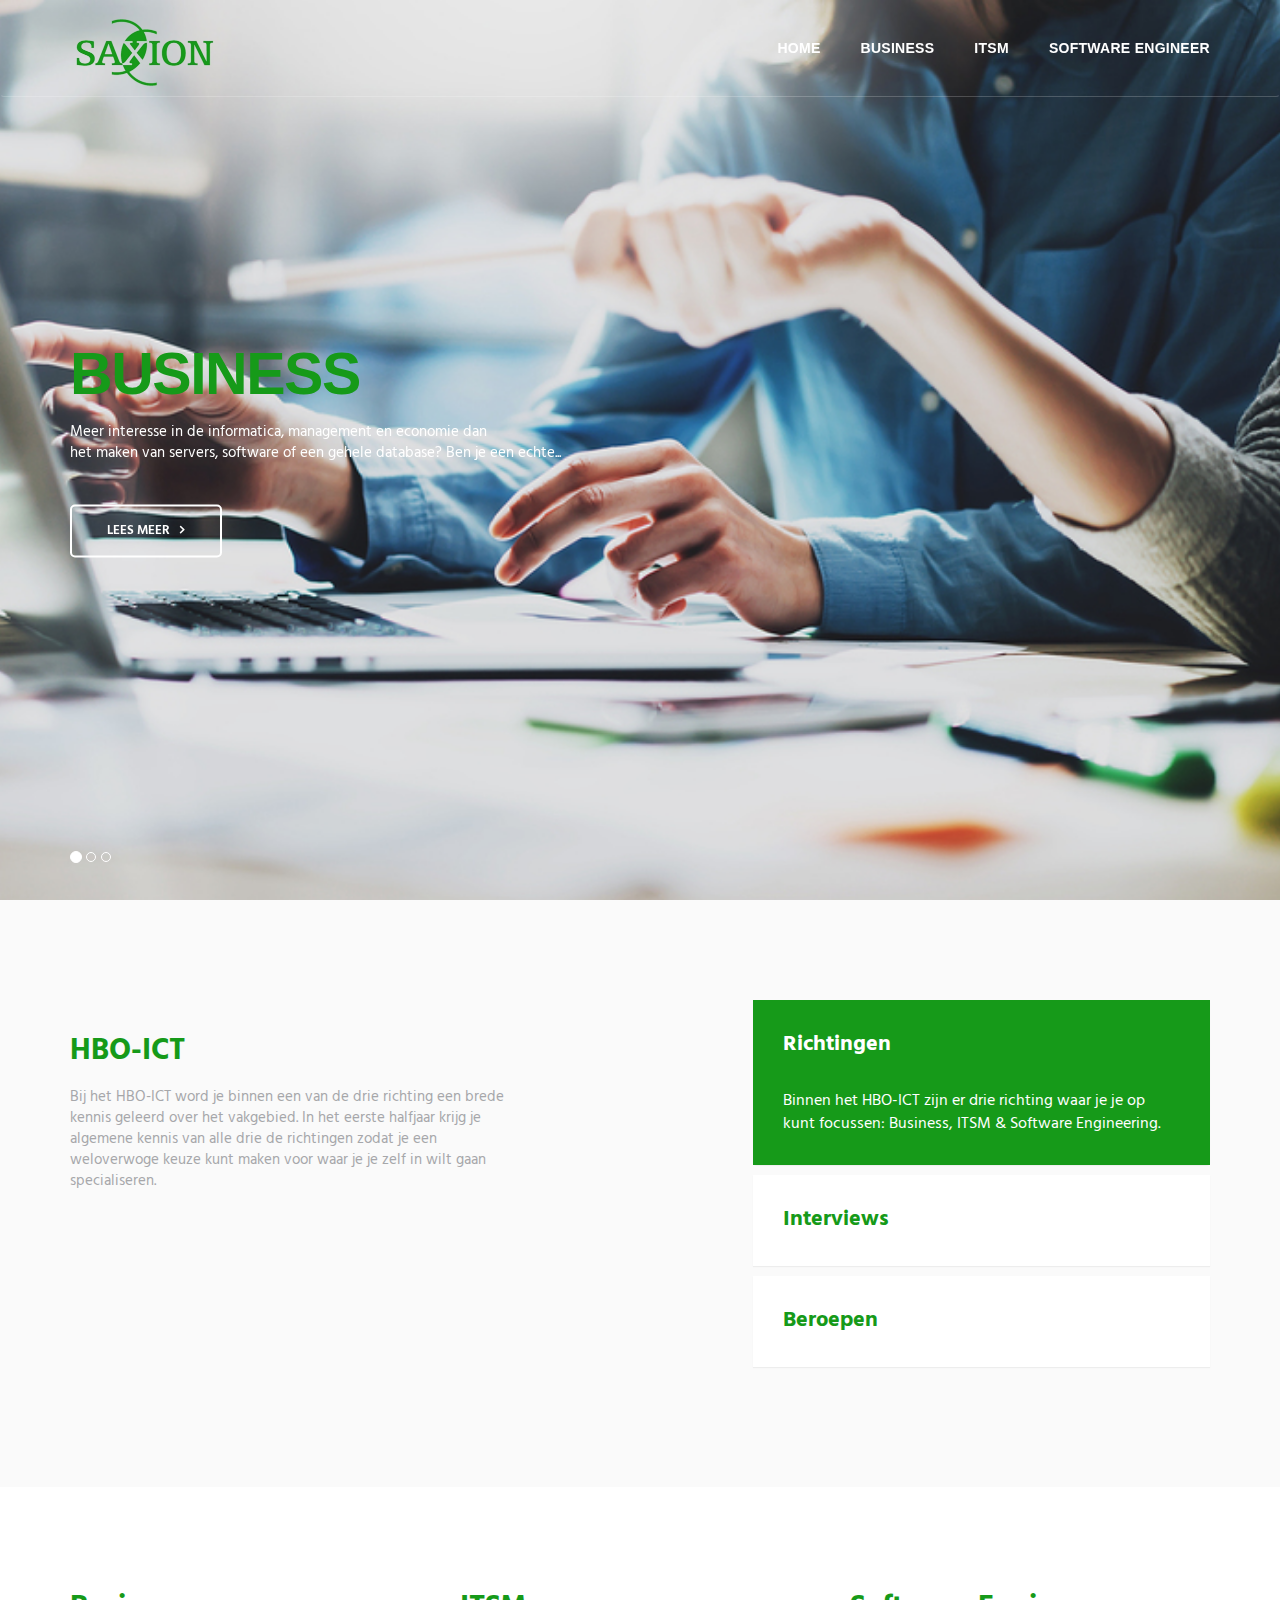
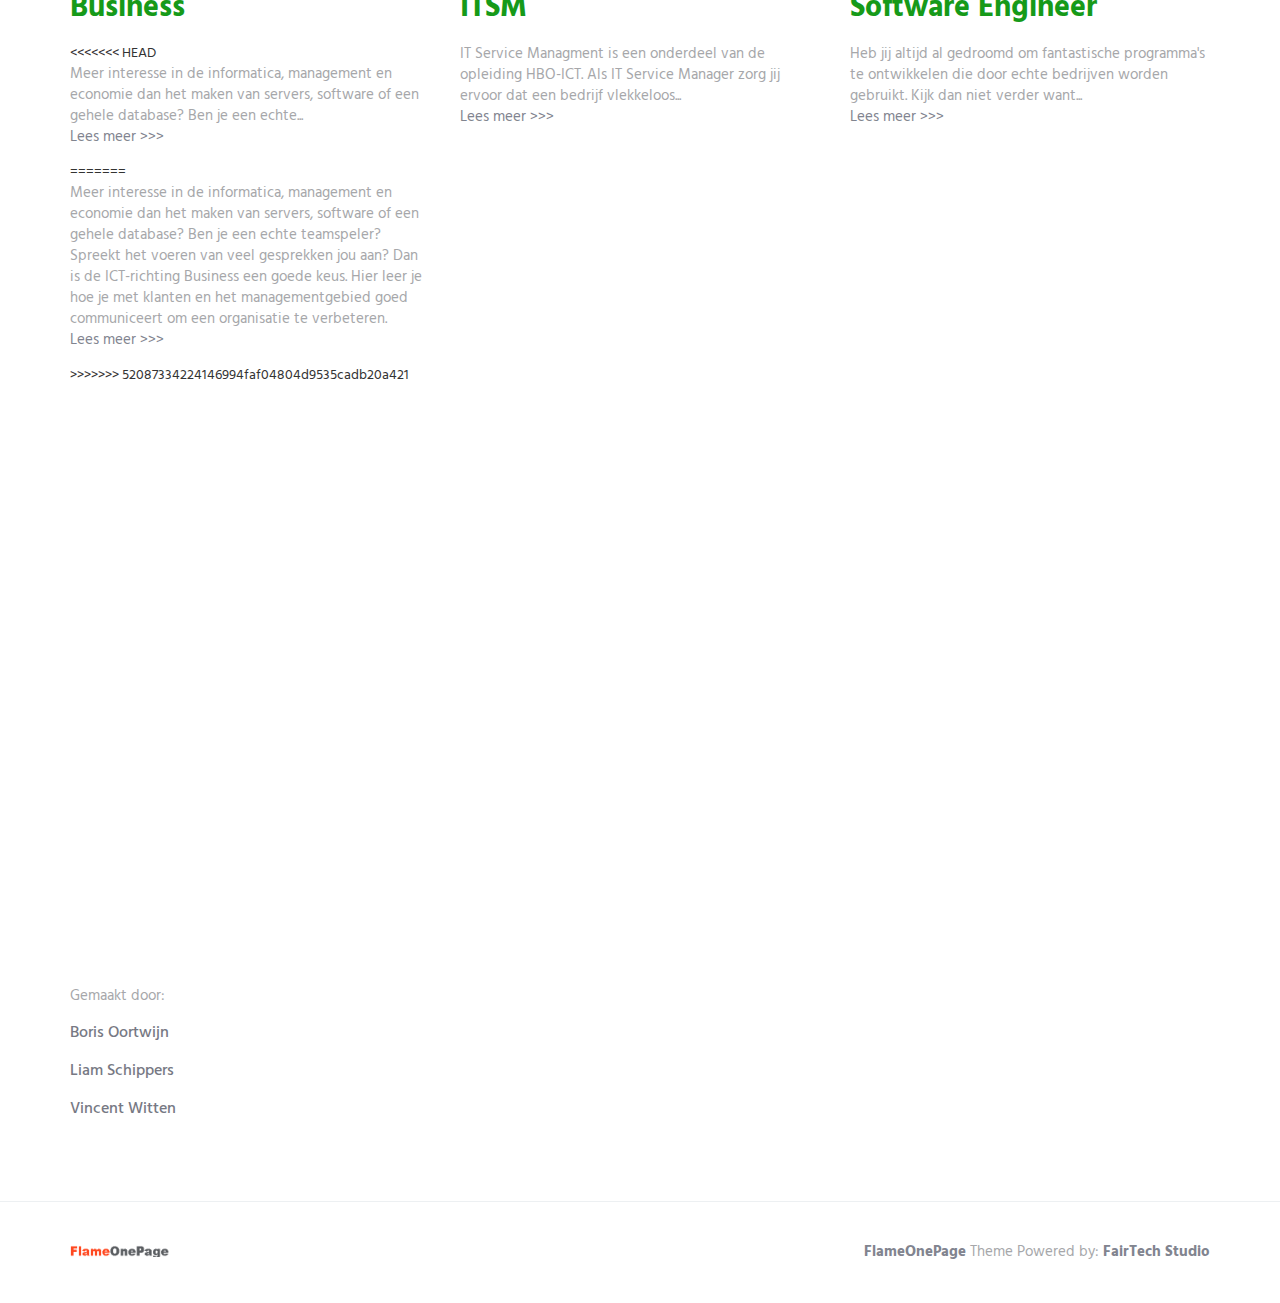
==== index.html @ 2d9b72ff "confilct resoveled" ====
<!DOCTYPE html>

<html lang="en" class="no-js">
   
    <head>
        <meta charset="utf-8"/>
        <title>Studie & Beroep</title>
        <meta http-equiv="X-UA-Compatible" content="IE=edge">
        <meta content="width=device-width, initial-scale=1" name="viewport"/>
        <meta content="FlameOnePage freebie theme for web startups by FairTech SEO." name="description"/>
        <meta content="FairTech" name="author"/>
        <link href="http://fonts.googleapis.com/css?family=Hind:300,400,500,600,700" rel="stylesheet" type="text/css">
		<link href="//netdna.bootstrapcdn.com/font-awesome/4.0.3/css/font-awesome.css" rel="stylesheet">
        <link href="vendor/simple-line-icons/simple-line-icons.min.css" rel="stylesheet" type="text/css"/>
        <link href="vendor/bootstrap/css/bootstrap.min.css" rel="stylesheet" type="text/css"/>
        <link href="css/animate.css" rel="stylesheet">
        <link href="vendor/swiper/css/swiper.min.css" rel="stylesheet" type="text/css"/>
        <link href="css/layout.min.css" rel="stylesheet" type="text/css"/>
        <link rel="shortcut icon" href="favicon.ico"/>
		
		<link href="css/style.css" rel="stylesheet" type="text/css"/>
    </head>
   
  
    <body id="body" data-spy="scroll" data-target=".header">

          <header class="header navbar-fixed-top">
              <nav class="navbar" role="navigation">
                <div class="container">
                      <div class="menu-container js_nav-item">
                        <button type="button" class="navbar-toggle" data-toggle="collapse" data-target=".nav-collapse">
                            <span class="sr-only">Toggle navigation</span>
                            <span class="toggle-icon"></span>
                        </button>

                          <div class="logo">
                            <a class="logo-wrap" href="#body">
                                <img class="logo-img logo-img-main" src="img/saxion-logo.png" alt="FlameOnePage Logo" style="height:auto%;width:100%;">
                                <img class="logo-img logo-img-active" src="img/saxion-logo.png" alt="FlameOnePage Dark Logo" style="height:auto%;width:100%;">
                            </a>
                        </div>
                    </div>

                    <div class="collapse navbar-collapse nav-collapse">
					
					<!--div class="language-switcher">
					  <ul class="nav-lang">
                        <li><a class="active" href="#">EN</a></li>
					    <li><a href="#">DE</a></li>
						<li><a href="#">FR</a></li>
					  </ul>	
					</div---> 
					
                        <div class="menu-container">
                            <ul class="nav navbar-nav navbar-nav-right">
                                <li class="js_nav-item nav-item"><a class="nav-item-child nav-item-hover" href="index.html">Home</a></li>
                                <li class="js_nav-item nav-item"><a class="nav-item-child nav-item-hover" href="business.html">Business</a></li>
								<li class="js_nav-item nav-item"><a class="nav-item-child nav-item-hover" href="ITSM.html">ITSM</a></li>
                                <li class="js_nav-item nav-item"><a class="nav-item-child nav-item-hover" href="Software_engineer.html">Software Engineer</a></li>
                            </ul>
                        </div>
                    </div>
                </div>
            </nav>
			</header>
       
        <div id="carousel-example-generic" class="carousel slide" data-ride="carousel">
            <div class="container">
                <ol class="carousel-indicators">
                    <li data-target="#carousel-example-generic" data-slide-to="0" class="active"></li>
                    <li data-target="#carousel-example-generic" data-slide-to="1"></li>
					<li data-target="#carousel-example-generic" data-slide-to="2"></li>
                </ol>
            </div>
	
            <div class="carousel-inner" role="listbox" height="720px">
                <div class="item active">
                    <img class="img-responsive" src="img/slider/business.jpg" alt="Slider Image">
                    <div class="container">
                        <div class="carousel-centered">
                            <div class="margin-b-40">
                                <h1 class="carousel-title">Business</h1>
                                <p class="color-white">Meer interesse in de informatica, management en economie dan<br>het maken van servers, software of een gehele database? Ben je een echte...</p>
                            </div>
                            <a href="Business.html" class="btn-theme btn-theme-sm btn-white-brd text-uppercase">Lees meer</a>
                        </div>
                    </div>
                </div>
                <div class="item">
                    <img class="img-responsive" src="img/slider/itsm.gif" alt="Slider Image">
                    <div class="container">
                        <div class="carousel-centered">
                            <div class="margin-b-40">
                                <h2 class="carousel-title">ITSM</h2>
                                <p class="color-white">IT Service Managment is een onderdeel van de opleiding HBO-ICT.<br>Als IT Service Manager zorg jij ervoor dat een bedrijf vlekkeloos...</p>
                            </div>
                            <a href="ITSM.html" class="btn-theme btn-theme-sm btn-white-brd text-uppercase">Lees meer</a>
                        </div>
                    </div>
                </div>
				<div class="item">
                    <img class="img-responsive" src="img/slider/software-engineer.jpg" alt="Slider Image">
                    <div class="container">
                        <div class="carousel-centered">
                            <div class="margin-b-40">
                                <h2 class="carousel-title">Software<br>Engineer</h2>
                                <p class="color-white">Heb jij altijd al gedroomd om fantastische programma's te ontwikkelen<br>die door echte bedrijven worden gebruikt. Kijk dan niet verder want...</p>
                            </div>
                            <a href="Software_engineer.html" class="btn-theme btn-theme-sm btn-white-brd text-uppercase">Lees meer</a>
                        </div>
                    </div>
                </div>
            </div>
        </div>
        <!--========== SLIDER ==========-->

        <!--========== PAGE LAYOUT ==========-->
        <!-- About -->
        <div id="about">
            <div class="bg-color-sky-light">
                <div class="content-lg container">
                    <div class="row">
                        <div class="col-md-5 col-sm-5 md-margin-b-60">
                            <div class="margin-t-50 margin-b-30">
                                <h2>HBO-ICT</h2>
                                <p>Bij het HBO-ICT word je binnen een van de drie richting een brede kennis geleerd over het vakgebied. In het eerste halfjaar krijg je algemene kennis van alle drie de richtingen zodat je een weloverwoge keuze kunt maken voor waar je je zelf in wilt gaan specialiseren.</p>
                            </div>
                        </div>
                        <div class="col-md-5 col-sm-7 col-md-offset-2">
                            <!-- Accordion -->
                            <div class="accordion">
                                <div class="panel-group" id="accordion" role="tablist" aria-multiselectable="true">
                                    <div class="panel panel-default">
                                        <div class="panel-heading" role="tab" id="headingOne">
                                            <h4 class="panel-title">
                                                <a class="panel-title-child" role="button" data-toggle="collapse" data-parent="#accordion" href="#collapseOne" aria-expanded="true" aria-controls="collapseOne">
                                                    Richtingen
                                                </a>
                                            </h4>
                                        </div>
                                        <div id="collapseOne" class="panel-collapse collapse in" role="tabpanel" aria-labelledby="headingOne">
                                            <div class="panel-body">
                                                Binnen het HBO-ICT zijn er drie richting waar je je op kunt focussen: Business, ITSM & Software Engineering.
                                            </div>
                                        </div>
                                    </div>
                                    <div class="panel panel-default">
                                        <div class="panel-heading" role="tab" id="headingTwo">
                                            <h4 class="panel-title">
                                                <a class="collapsed panel-title-child" role="button" data-toggle="collapse" data-parent="#accordion" href="#collapseTwo" aria-expanded="false" aria-controls="collapseTwo">
                                                    Interviews
                                                </a>
                                            </h4>
                                        </div>
                                        <div id="collapseTwo" class="panel-collapse collapse" role="tabpanel" aria-labelledby="headingTwo">
                                            <div class="panel-body">
                                                Voor dit project zijn er een aantal interviews gehouden over de verschilende richtingen met daadwerkelijk mensen uit het vakgebied.
                                            </div>
                                        </div>
                                    </div>
                                    <div class="panel panel-default">
                                        <div class="panel-heading" role="tab" id="headingThree">
                                            <h4 class="panel-title">
                                                <a class="collapsed panel-title-child" role="button" data-toggle="collapse" data-parent="#accordion" href="#collapseThree" aria-expanded="false" aria-controls="collapseThree">
                                                    Beroepen
                                                </a>
                                            </h4>
                                        </div>
                                        <div id="collapseThree" class="panel-collapse collapse" role="tabpanel" aria-labelledby="headingThree">
                                            <div class="panel-body">
                                                Binnen het ICT zijn er heel veel verschillende soorten beroepen mogelijk, Ook wordt de banenmarkt voor iICTer's steeds groter.
                                            </div>
                                        </div>
                                    </div>
                                </div>
                            </div>
                            <!-- End Accodrion -->
                        </div>
                    </div>
                    <!--// end row -->
                </div>
            </div>
			
			<div class="content-lg container">
                <!-- Masonry Grid -->
                <div class="masonry-grid row">
                    <div class="masonry-grid-sizer col-xs-6 col-sm-6 col-md-1"></div>
                    <div class="masonry-grid-item col-xs-12 col-sm-6 col-md-4 sm-margin-b-30">
                        <div class="margin-b-60">
                            <h2>Business</h2>
<<<<<<< HEAD
                            <p>Meer interesse in de informatica, management en economie dan het maken van servers, software of een gehele database? Ben je een echte...</br><a class="green-links" href="Business.html">Lees meer >>></a></p>
=======
                            <p>Meer interesse in de informatica, management en economie dan het maken van servers, software of een gehele database? Ben je een echte teamspeler? Spreekt het voeren van veel gesprekken jou aan? Dan is de ICT-richting Business een goede keus. Hier leer je hoe je met klanten en het managementgebied goed communiceert om een organisatie te verbeteren.</br><a class="green-links" href="Business.html">Lees meer >>></a></p>
>>>>>>> 52087334224146994faf04804d9535cadb20a421
                        </div>
                        <img class="full-width img-responsive wow fadeInUp" src="img/500x500/01.jpg" alt="Portfolio Image" data-wow-duration=".3" data-wow-delay=".2s">
                    </div>
                    <div class="masonry-grid-item col-xs-12 col-sm-6 col-md-4">
                        <div class="margin-b-60">
                          <h2>ITSM</h2>
                          <p>IT Service Managment is een onderdeel van de opleiding HBO-ICT. Als IT Service Manager zorg jij ervoor dat een bedrijf vlekkeloos...</br><a class="green-links" href="ITSM.html">Lees meer >>></a></p>  
                        </div>
						 <img class="full-width img-responsive wow fadeInUp" src="img/500x500/02.jpg" alt="Portfolio Image" data-wow-duration=".3" data-wow-delay=".3s">
                    </div>
                    <div class="masonry-grid-item col-xs-12 col-sm-6 col-md-4">
                        <div class="margin-t-60 margin-b-60">
                            <h2>Software Engineer</h2>
                            <p>Heb jij altijd al gedroomd om fantastische programma's te ontwikkelen die door echte bedrijven worden gebruikt. Kijk dan niet verder want...</br><a class="green-links" href="Software_engineer.html">Lees meer >>></a></p>
                        </div>
                        <img class="full-width img-responsive wow fadeInUp" src="img/500x500/03.jpg" alt="Portfolio Image" data-wow-duration=".3" data-wow-delay=".4s">
                    </div>
				</div>
                <!-- End Masonry Grid -->
            </div>
        </div>
        <!-- End About -->

        <!--========== FOOTER ==========-->
        <footer class="footer">
            <!-- Links -->
            <div class="section-seperator">
                <div class="content-md container">
                    <div class="row">
                        <div class="col-sm-2 sm-margin-b-30">
                            <!-- List -->
							<p>Gemaakt door:</p>
                            <ul class="list-unstyled footer-list">
                                <li class="footer-list-item">Boris Oortwijn</li>
                                <li class="footer-list-item">Liam Schippers</li>
                                <li class="footer-list-item">Vincent Witten</li>
                            </ul>
                            <!-- End List -->
                        </div>
                    </div>
                    <!--// end row -->
                </div>
            </div>
            <!-- End Links -->

            <!-- Copyright -->
            <div class="content container">
                <div class="row">
                    <div class="col-xs-6">
                        <img class="footer-logo" src="img/logo-dark.png" alt="flameonepage Logo">
                    </div>
                    <div class="col-xs-6 text-right">
                        <p class="margin-b-0"><a class="fweight-700" href="#">FlameOnePage</a> Theme Powered by: <a class="fweight-700" href="http://ft-seo.ch/">FairTech Studio</a></p>
                    </div>
                </div>
                <!--// end row -->
            </div>
            <!-- End Copyright -->
        </footer>
        <!--========== END FOOTER ==========-->

        <!-- Back To Top -->
        <a href="javascript:void(0);" class="js-back-to-top back-to-top">Top</a>

        <!-- JAVASCRIPTS(Load javascripts at bottom, this will reduce page load time) -->
        <!-- CORE PLUGINS -->
        <script src="vendor/jquery.min.js" type="text/javascript"></script>
        <script src="vendor/jquery-migrate.min.js" type="text/javascript"></script>
        <script src="vendor/bootstrap/js/bootstrap.min.js" type="text/javascript"></script>

        <!-- PAGE LEVEL PLUGINS -->
        <script src="vendor/jquery.easing.js" type="text/javascript"></script>
        <script src="vendor/jquery.back-to-top.js" type="text/javascript"></script>
        <script src="vendor/jquery.smooth-scroll.js" type="text/javascript"></script>
        <script src="vendor/jquery.wow.min.js" type="text/javascript"></script>
        <script src="vendor/swiper/js/swiper.jquery.min.js" type="text/javascript"></script>
        <script src="vendor/masonry/jquery.masonry.pkgd.min.js" type="text/javascript"></script>
        <script src="vendor/masonry/imagesloaded.pkgd.min.js" type="text/javascript"></script>

        <!-- PAGE LEVEL SCRIPTS -->
        <script src="js/layout.min.js" type="text/javascript"></script>
        <script src="js/components/wow.min.js" type="text/javascript"></script>
        <script src="js/components/swiper.min.js" type="text/javascript"></script>
        <script src="js/components/masonry.min.js" type="text/javascript"></script>

    </body>
    <!-- END BODY -->
</html>
---- css/layout.min.css ----
.link,body{position:relative;font-family:Hind,sans-serif}.btn-theme,p{line-height:1.4}.btn-theme.active.focus,.btn-theme.active:focus,.btn-theme.focus,.btn-theme:active.focus,.btn-theme:active:focus,.btn-theme:focus,:active,:focus,a,a:active,a:focus,a:hover{outline:0}.link:after,.pricing .pricing-list-item:before{width:9px;height:2px;content:" "}.header .nav-item-child,.link,a,body,em,h1,h2,h3,h4,h5,h6,li,li a,p,span{font-family:Hind,sans-serif}.link:after,.pricing .pricing-list-item:before{content:"+"}.back-to-top:focus,.back-to-top:hover,.btn-theme.focus,.btn-theme:focus,.btn-theme:hover,.content-wrapper-link,.header .logo-wrap:focus,.header .logo-wrap:hover,a:active,a:focus,a:hover,h1>a:focus,h2>a:focus,h3>a:focus,h4>a:focus,h5>a:focus,h6>a:focus{text-decoration:none}.back-to-top,.carousel-title,.header .nav-item-child,.link{text-transform:uppercase}html{overflow-x:hidden}body,html,html a{-webkit-font-smoothing:antialiased}p{font-size:15px;font-weight:400;color:#a6a7aa;margin-bottom:15px}em,li,li a{font-size:16px;font-weight:500;color:#515769}a{color:#81848f}a:active,a:focus,a:hover{color:#999caa}.link{font-size:13px;font-weight:600;font-family: "Ubuntu", Helvetica, Arial, sans-serif;}.link:after{position:absolute;right:-15px;color:#ff0000;}span{font-size:14px;font-weight:400;color:#bfc1c7}h1,h2,h3,h4,h5,h6{font-weight:700;color:#515769;line-height:1.4;margin:0 0 15px}h1>a,h2>a,h3>a,h4>a,h5>a,h6>a{color:#515769}h1>a:hover,h2>a:hover,h3>a:hover,h4>a:hover,h5>a:hover,h6>a:hover{color:#999caa;text-decoration:none}h1{font-size:40px}h2{font-size:30px}.accordion .panel-title,h3,h4{font-size:22px}::selection{color:#fff;background:#FD871F;text-shadow:none}::-webkit-selection{color:#fff;background:#17bed2;text-shadow:none}::-moz-selection{color:#fff;background:#17bed2;text-shadow:none}.section-seperator{border-bottom:1px solid #edf0f2}.content-wrapper-link{position:absolute;top:0;left:0;right:0;bottom:0;display:block;z-index:3}.accordion .panel-default{border:none}.accordion .panel-heading{border-radius:0}.accordion .panel-default>.panel-heading{color:#515769;background:#fff;border:none;padding:0}.accordion .panel-title-child{display:block;padding:30px}.accordion .panel-group .panel+.panel{border-radius:0;margin-top:10px}.accordion .panel-default>.panel-heading+.panel-collapse>.panel-body{font-size:16px;border-top:none;padding:0 30px 30px;margin-top:-1px}.accordion .collapse.in,.accordion [aria-expanded=true]{color:#fff;background:#FD871F;}.btn-theme{position:relative;display:inline-block;text-align:center;background-image:none;border-style:solid;white-space:nowrap;vertical-align:middle;-ms-touch-action:manipulation;touch-action:manipulation;cursor:pointer;-webkit-user-select:none;-moz-user-select:none;-ms-user-select:none;user-select:none}.btn-theme:hover{transition-duration:.3s;transition-property:all;transition-timing-function:cubic-bezier(.7,1,.7,1)}.btn-theme.active,.btn-theme:active{background-image:none;outline:0}.btn-theme.disabled,.btn-theme[disabled],fieldset[disabled] .btn-theme{cursor:not-allowed;box-shadow:none;opacity:.65;pointer-events:none}.btn-white-bg{color:#fff;background:#515769;border-color:transparent;border-width:0}.btn-white-bg.focus,.btn-white-bg:focus,.btn-white-bg:hover{color:#fff;background:#FD871F;border-color:transparent}.btn-white-brd{color:#fff;background:0 0;border-color:#fff;border-width:2px}.btn-white-brd.focus,.btn-white-brd:focus,.btn-white-brd:hover{color:#515769;background:#FD871F;border-color:#FD871F;}.btn-default-bg{color:#515769;background:#f3f4f5;border-color:transparent;border-width:0}.btn-default-bg.focus,.btn-default-bg:focus,.btn-default-bg:hover{color:#fff;background:#FD871F;border-color:transparent}.btn-theme-sm{font-size:13px;font-weight:600;padding:15px 35px; border-radius: 5px; }.pricing{padding:70px 45px;background:#fff;margin-top:50px}@media (max-width:768px){.pricing{margin-top:0}}.pricing.pricing-active{padding-top:110px;padding-bottom:110px;margin-top:10px}@media (max-width:768px){.pricing.pricing-active{margin-top:0}}.pricing .pricing-icon{display:block;font-size:30px;color:#999caa;margin-bottom:30px}.pricing .pricing-list-item{position:relative;font-size:13px;color:#81848f;padding-left:20px;margin-bottom:10px;font-family: "Ubuntu", Helvetica, Arial, sans-serif;}.pricing .pricing-list-item:before{position:absolute;left:0;color:#ff0000;margin-right:10px;}.work .work-overlay:before,.work .work-popup-overlay{top:0;width:100%;height:100%;transition-duration:.3s;transition-property:all;transition-timing-function:cubic-bezier(.7,1,.7,1);left:0}.service{background:#fff;padding:50px}.service .service-element,.service .service-info{-webkit-transform:translate3d(0,0,0);-moz-transform:translate3d(0,0,0);transform:translate3d(0,0,0);transition-duration:.3s;transition-property:all;transition-timing-function:cubic-bezier(.7,1,.7,1)}.service .service-icon{display:block;font-size:30px;color:#999caa;margin-bottom:30px}.service:hover .service-element{opacity:0;-webkit-transform:translate3d(0,-100%,0);-moz-transform:translate3d(0,-100%,0);transform:translate3d(0,-100%,0);transition-duration:.3s;transition-property:all;transition-timing-function:cubic-bezier(.7,1,.7,1)}.service:hover .service-info{-webkit-transform:translate3d(0,-30%,0);-moz-transform:translate3d(0,-30%,0);transform:translate3d(0,-30%,0);transition-duration:.3s;transition-property:all;transition-timing-function:cubic-bezier(.7,1,.7,1)}.work{position:relative;display:block}.work .work-overlay{position:relative;cursor:pointer}.work .work-overlay:before{position:absolute;background:0 0}.work:hover .work-overlay:before{background:rgba(0,0,0,.5);transition-duration:.3s;transition-property:all;transition-timing-function:cubic-bezier(.7,1,.7,1)}.work .work-popup-overlay{position:fixed;right:0;z-index:99999;opacity:0;visibility:hidden;-webkit-backface-visibility:hidden;backface-visibility:hidden;overflow-x:hidden;background:rgba(81,87,105,.4)}.work .work-popup-overlay-show{opacity:1;visibility:visible;-webkit-backface-visibility:visible;backface-visibility:visible;transition-duration:.3s;transition-property:all;transition-timing-function:cubic-bezier(.7,1,.7,1)}.work .work-popup-content{position:absolute;top:50%;left:0;right:0;width:730px;height:auto;display:block;background:#fff;padding:30px;margin:0 auto;-webkit-transform:translate3d(0,-50%,0);-moz-transform:translate3d(0,-50%,0);transform:translate3d(0,-50%,0)}.work .work-popup-content-divider{border-right:1px solid #cdcecf}@media (max-width:768px){.work .work-popup-content{width:95%}.work .work-popup-content-divider{border-right:none;border-bottom:1px solid #cdcecf}}.work .work-popup-close{float:right;font-size:13px;font-weight:700;color:#c5c6cb;transition-duration:.3s;transition-property:all;transition-timing-function:cubic-bezier(.7,1,.7,1)}.work .work-popup-close:hover{color:#aaacb3;transition-duration:.3s;transition-property:all;transition-timing-function:cubic-bezier(.7,1,.7,1)}.work .work-popup-tag{margin:0}.work .work-popup-tag-item{padding:0 2px}.work .work-popup-tag-link{font-size:13px}.footer .footer-logo{width:100px;height:auto}.footer .footer-list{margin-bottom:0}.footer .footer-list-item{color:#777984;margin-bottom:15px}.footer .footer-list-item:last-child,.header .navbar{margin-bottom:0}.navbar-fixed-top .navbar-collapse{max-height:100%}.header .navbar{border-bottom:1px solid rgba(255,255,255,.2);transition-duration:.3s;transition-property:all;transition-timing-function:cubic-bezier(.7,1,.7,1)}.header .navbar-toggle{width:25px;height:25px;border:none;padding:0;margin:35px 0}.header .navbar-toggle .toggle-icon{position:relative;width:21px;height:1px;display:inline-block;background:#515769;transition-duration:.3s;transition-property:all;transition-timing-function:cubic-bezier(.7,1,.7,1)}.header .navbar-toggle .toggle-icon:after,.header .navbar-toggle .toggle-icon:before{position:absolute;left:0;background:#515769;content:" "}.header .navbar-toggle:hover .toggle-icon,.header .navbar-toggle:hover .toggle-icon:after,.header .navbar-toggle:hover .toggle-icon:before{background:#17bed2;transition-duration:.3s;transition-property:all;transition-timing-function:cubic-bezier(.7,1,.7,1)}.header .navbar-toggle .toggle-icon:before{width:10px;height:1px;bottom:10px;-webkit-transform:rotate(0);-moz-transform:rotate(0);transform:rotate(0);transition-duration:.3s;transition-property:all;transition-timing-function:cubic-bezier(.7,1,.7,1)}.header .navbar-toggle .toggle-icon:after{width:16px;height:1px;top:-5px;-webkit-transform:rotate(0);-moz-transform:rotate(0);transform:rotate(0);transition-duration:.3s;transition-property:all;transition-timing-function:cubic-bezier(.7,1,.7,1)}.header .navbar-toggle:hover .toggle-icon:after,.header .navbar-toggle:hover .toggle-icon:before{width:21px;height:1px}.header .navbar-toggle:hover .toggle-icon.is-clicked{background:rgba(81,87,105,0)}.header .logo{width:150px;height:150px;float:left;max-height:95px;line-height:65px}.header .logo-wrap{display:inline-block;padding:15px 0}.header .logo-img{display:inline-block;width:146px;height:auto;max-width:100%;max-height:100%;vertical-align:middle}.header .logo-img-main{display:inline-block;transition-duration:.4s;transition-property:all;transition-timing-function:cubic-bezier(.7,1,.7,1)}.header .logo-img-active{display:none;transition-duration:.4s;transition-property:all;transition-timing-function:cubic-bezier(.7,1,.7,1)}.header .nav-item,.header .nav-item-child{display:block;position:relative}.header .navbar-nav{padding-left:0;margin-bottom:0;list-style:none}.header .nav-item:last-child .nav-item-child{padding-right:0}.header .nav-item .nav-item-hover.active:after,.header .nav-item:hover .nav-item-hover:after{opacity:1;transition-duration:.4s;transition-property:all;transition-timing-function:cubic-bezier(.7,1,.7,1)}.back-to-top,.header .nav-item-hover:after{opacity:0;transition-property:all;transition-timing-function:cubic-bezier(.7,1,.7,1)}.header .nav-item-child{font-size:14px;font-weight:700;color:#fff; letter-spacing:.02em; font-family:"Ubuntu", Helvetica, Arial, sans-serif; line-height:55px;padding:20px;transition-duration:.3s;transition-property:all;transition-timing-function:cubic-bezier(.7,1,.7,1)}.header .nav-item-child:focus,.header .nav-item-child:hover{background:0 0}.header .nav-item-hover{position:relative}.header .nav-item-child:hover,.page-on-scroll .header .nav-item-child:hover{color:#ff0000;transition-duration:.4s}.header .nav li.active .nav-item-child{color:#ff0000;}@media (max-width:991px){.header{background:#fff}.header .navbar-toggle{display:block}.header .navbar-collapse.collapse{display:none!important}.header .navbar-collapse.collapse.in{display:block!important}.header .nav-collapse{padding-left:0;padding-right:0}.header .navbar-nav{margin:0;float:none}.header .navbar-nav .nav-item{float:none}.header .menu-container:after,.header .menu-container:before{content:" ";display:table}.header .menu-container:after{clear:both}.header .logo .logo-img-main{display:none}.header .logo .logo-img-active{display:inline-block}.header .nav-item-child{color:#515769;line-height:1.4;padding:12px 12px 12px 15px}.header .nav-item-hover:after{position:absolute;top:19px}}@media (max-width:767px){.header .menu-container{padding-left:15px;padding-right:15px;margin-left:0;margin-right:0}.header .navbar>.container,.header .navbar>.container>.nav-collapse{padding-left:0;padding-right:0;margin-left:0;margin-right:0}.header .navbar>.container{width:auto}}@media (min-width:992px){.header .navbar-nav-right{float:right}.page-on-scroll .header .navbar{background:#fff;border-bottom-color:#f0f0f0;transition-duration:.3s;transition-property:all;transition-timing-function:cubic-bezier(.7,1,.7,1)}.page-on-scroll .header .logo-img-active,.page-on-scroll .header .logo-img-main{transition-duration:.4s;transition-property:all;transition-timing-function:cubic-bezier(.7,1,.7,1)}.page-on-scroll .header .logo-img-main{display:none}.page-on-scroll .header .logo-img-active{display:inline-block}.page-on-scroll .header .nav-item-child{color:#515769;transition-duration:.3s;transition-property:all;transition-timing-function:cubic-bezier(.7,1,.7,1)}}.contact-list>li{font-size:13px;color:#81848f;margin-bottom:10px}.back-to-top{position:fixed;right:10px;bottom:10px;display:inline-block;z-index:9;width:40px;height:40px;font-size:11px;font-weight:400;color:#fff;text-align:center;line-height:3;letter-spacing:1px;background:#515769;border-radius:3px;visibility:hidden;padding:5px;-webkit-transform:translate3d(0,50px,0);-moz-transform:translate3d(0,50px,0);transform:translate3d(0,50px,0);transition-duration:.3s}.back-to-top:hover{color:#fff;transition-duration:.3s;transition-property:all;transition-timing-function:cubic-bezier(.7,1,.7,1)}.back-to-top.back-to-top-is-visible{visibility:visible;opacity:.6;-webkit-transform:translate3d(0,0,0);-moz-transform:translate3d(0,0,0);transform:translate3d(0,0,0);transition-duration:.3s;transition-property:all;transition-timing-function:cubic-bezier(.7,1,.7,1)}.back-to-top.back-to-top-is-visible:hover{opacity:1;transition-duration:.3s;transition-property:all;transition-timing-function:cubic-bezier(.7,1,.7,1)}.back-to-top.back-to-top-fade-out{opacity:.4}.back-to-top.back-to-top-fade-out:hover{opacity:1;transition-duration:.3s;transition-property:all;transition-timing-function:cubic-bezier(.7,1,.7,1)}.swiper-clients-img,.swiper-clients-img:hover{transition-duration:.2s;transition-property:all;transition-timing-function:cubic-bezier(.7,1,.7,1)}.form-control{height:50px;font-size:14px;font-weight:400;color:#a6a7aa;background:#fafafa;border:none;box-shadow:none;border-radius:0;padding-left:15px}.form-control::-moz-placeholder{color:#a6a7aa}.form-control:-ms-input-placeholder{color:#a6a7aa}.form-control::-webkit-input-placeholder{color:#a6a7aa}.form-control:focus{color:#515769;box-shadow:none}.form-control:focus::-moz-placeholder{color:#515769}.form-control:focus:-ms-input-placeholder{color:#515769}.form-control:focus::-webkit-input-placeholder{color:#515769}.full-screen{background-size:cover;background-position:center;background-repeat:no-repeat}.carousel-indicators{left:auto;width:auto;padding-left:0;margin-left:0}.carousel-centered{position:absolute;top:50%;-webkit-transform:translate3d(0,-50%,0);-moz-transform:translate3d(0,-50%,0);transform:translate3d(0,-50%,0)}.carousel-title{font-size:59px;font-family: "Ubuntu", Helvetica, Arial, sans-serif;letter-spacing: -.025em;font-weight:700;color:#fff;line-height:1.1}.swiper-slider{position:relative;width:100%;height:100%;overflow:hidden}.swiper-clients-img{display:block;width:190px;height:auto;margin:0 auto;opacity:1;cursor:pointer}.swiper-clients-img:hover{opacity:.8}.color-base{color:#17bed2!important}.color-white{color:#fff!important}.color-heading{color:#515769!important}.color-subtitle{color:#a6a7aa!important}.color-link{color:#81848f!important}.color-link-hover{color:#999caa!important}.color-sky-light{color:#fafafa!important}.bg-color-base{background:#FD871F !important;}.bg-color-white{background:#fff!important}.bg-color-heading{background:#515769!important}.bg-color-subtitle{background:#a6a7aa!important}.bg-color-link{background:#81848f!important}.bg-color-link-hover{background:#999caa!important}.bg-color-sky-light{background:#fafafa!important}.row-space-1{margin-right:-1px;margin-left:-1px}.row-space-1>[class*=col-]{padding-left:1px;padding-right:1px}.content{padding-top:40px;padding-bottom:40px}.content-sm{padding-top:60px;padding-bottom:60px}.content-md{padding-top:80px;padding-bottom:80px}.content-lg{padding-top:100px;padding-bottom:100px}.full-width{width:100%;height:auto}.fweight-300{font-weight:300!important}.fweight-400{font-weight:400!important}.fweight-500{font-weight:500!important}.fweight-600{font-weight:600!important}.fweight-700{font-weight:700!important}.margin-l-0{margin-left:0!important}.margin-l-5{margin-left:5px!important}.margin-l-10{margin-left:10px!important}.margin-l-20{margin-left:20px!important}.margin-r-0{margin-right:0!important}.margin-r-5{margin-right:5px!important}.margin-r-10{margin-right:10px!important}.margin-r-20{margin-right:20px!important}.margin-t-0{margin-top:0!important}.margin-t-5{margin-top:5px!important}.margin-t-10{margin-top:10px!important}.margin-t-20{margin-top:20px!important}.margin-t-30{margin-top:30px!important}.margin-t-40{margin-top:40px!important}.margin-t-50{margin-top:50px!important}.margin-b-0{margin-bottom:0!important}.margin-b-2{margin-bottom:2px!important}.margin-b-5{margin-bottom:5px!important}.margin-b-10{margin-bottom:10px!important}.margin-b-20{margin-bottom:20px!important}.margin-b-30{margin-top:30px!important}.margin-b-40{margin-bottom:40px!important}.margin-b-50{margin-bottom:50px!important}.margin-b-60{margin-bottom:60px!important}.margin-b-70{margin-bottom:70px!important}.margin-b-80{margin-bottom:80px!important}.margin-b-90{margin-bottom:90px!important}.margin-b-100{margin-bottom:100px!important}@media (max-width:992px){.md-margin-t-0{margin-top:0!important}.md-margin-t-5{margin-top:5px!important}.md-margin-t-10{margin-top:10px!important}.md-margin-t-20{margin-top:20px!important}.md-margin-t-30{margin-top:30px!important}.md-margin-t-40{margin-top:40px!important}.md-margin-t-50{margin-top:50px!important}.md-margin-t-60{margin-top:60px!important}.md-margin-b-0{margin-bottom:0!important}.md-margin-b-2{margin-bottom:2px!important}.md-margin-b-5{margin-bottom:5px!important}.md-margin-b-10{margin-bottom:10px!important}.md-margin-b-20{margin-bottom:20px!important}.md-margin-b-30{margin-bottom:30px!important}.md-margin-b-40{margin-bottom:40px!important}.md-margin-b-50{margin-bottom:50px!important}.md-margin-b-60{margin-bottom:60px!important}.md-margin-b-70{margin-bottom:70px!important}.md-margin-b-80{margin-bottom:80px!important}.md-margin-b-90{margin-bottom:90px!important}.md-margin-b-100{margin-bottom:100px!important}}@media (max-width:768px){.carousel-title{font-size:32px}.sm-margin-t-0{margin-top:0!important}.sm-margin-t-5{margin-top:5px!important}.sm-margin-t-10{margin-top:10px!important}.sm-margin-t-20{margin-top:20px!important}.sm-margin-t-30{margin-top:30px!important}.sm-margin-t-40{margin-top:40px!important}.sm-margin-t-50{margin-top:50px!important}.sm-margin-t-60{margin-top:60px!important}.sm-margin-b-0{margin-bottom:0!important}.sm-margin-b-2{margin-bottom:2px!important}.sm-margin-b-5{margin-bottom:5px!important}.sm-margin-b-10{margin-bottom:10px!important}.sm-margin-b-20{margin-bottom:20px!important}.sm-margin-b-30{margin-bottom:30px!important}.sm-margin-b-40{margin-bottom:40px!important}.sm-margin-b-50{margin-bottom:50px!important}.sm-margin-b-60{margin-bottom:60px!important}.sm-margin-b-70{margin-bottom:70px!important}.sm-margin-b-80{margin-bottom:80px!important}.sm-margin-b-90{margin-bottom:90px!important}.sm-margin-b-100{margin-bottom:100px!important}}@media (max-width:480px){.xs-margin-t-0{margin-top:0!important}.xs-margin-t-5{margin-top:5px!important}.xs-margin-t-10{margin-top:10px!important}.xs-margin-t-20{margin-top:20px!important}.xs-margin-t-30{margin-top:30px!important}.xs-margin-t-40{margin-top:40px!important}.xs-margin-t-50{margin-top:50px!important}.xs-margin-t-60{margin-top:60px!important}.xs-margin-b-0{margin-bottom:0!important}.xs-margin-b-2{margin-bottom:2px!important}.xs-margin-b-5{margin-bottom:5px!important}.xs-margin-b-10{margin-bottom:10px!important}.xs-margin-b-20{margin-bottom:20px!important}.xs-margin-b-30{margin-bottom:30px!important}.xs-margin-b-40{margin-bottom:40px!important}.xs-margin-b-50{margin-bottom:50px!important}.xs-margin-b-60{margin-bottom:60px!important}.xs-margin-b-70{margin-bottom:70px!important}.xs-margin-b-80{margin-bottom:80px!important}.xs-margin-b-90{margin-bottom:90px!important}.xs-margin-b-100{margin-bottom:100px!important}}.height-100{height:100px!important}.height-200{height:200px!important}.height-300{height:300px!important}.language-switcher{float:right;margin-top: 10px;position:absolute;z-index:99;right:100px;}.nav-lang{list-style:none;}.nav-lang li{ float: left; line-height:14px;}.nav-lang li a.active,.nav-lang li a:hover{color:#ff0000 !important;}.header .nav-lang li{border-right:1px solid #ffffff;} .page-on-scroll .nav-lang li{border-right:1px solid #515769;} .nav-lang li:last-child{border-right:none !important;}.header .nav-lang li a{color:#ffffff;} .page-on-scroll .header .nav-lang li a{color: #515769;} .nav-lang li a{padding:0 5px; font-size:14px; font-family:"Ubuntu", Helvetica, Arial, sans-serif; font-weight:700;} .page-on-scroll .header .nav-item-child{padding-bottom: 0px !important;} .page-on-scroll .header .logo{ max-height: 75px !important; } .page-on-scroll .header .logo-wrap{padding-bottom:0px;  padding-top: 10px;}
.btn-theme-sm:after
{
    font-family: 'FontAwesome';
	  content: "\f105";
	  padding-left:10px;
}
---- css/style.css ----
.accordion .collapse.in, .accordion [aria-expanded=true] {
    background: #169a19;
}

.btn-white-bg:hover {
    background: #169a19;
}
.header .nav-item-hover:hover {
	color: #169a19;
}

.page-on-scroll .header .nav-item-child:hover {
	color: #169a19;
}

.btn-theme-sm:hover {
	background: #169a19;
	border-color: #169a19;
}

.back-to-top.back-to-top-fade-out:hover {
    background: #169a19;
}

.back-to-top.back-to-top-is-visible:hover {
    background: #169a19;
}

a:hover {
	color: #169a19;
}

h1, h2, h3, h4, h5, h6 {
    	color: #169a19 !important;
}

.hidden-slider-dot .carousel-indicators .active {
    visibility: hidden;
}
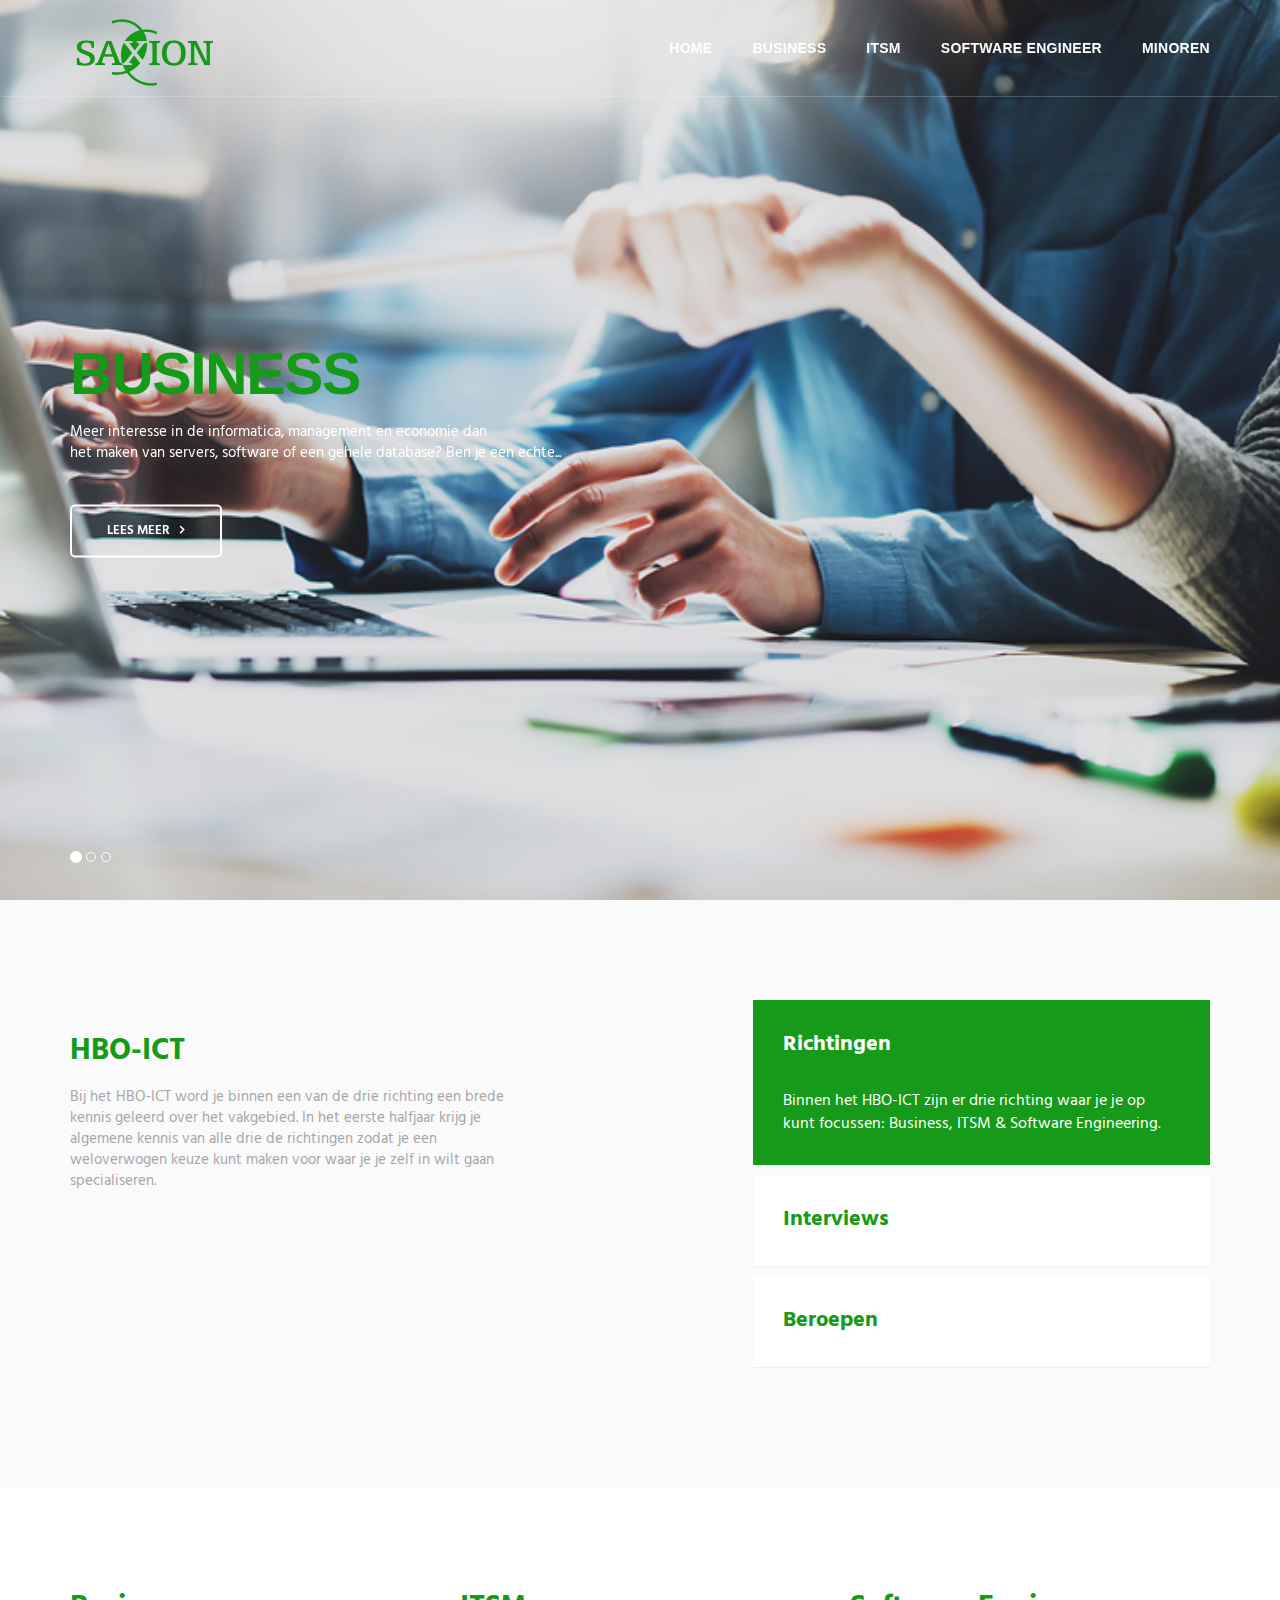
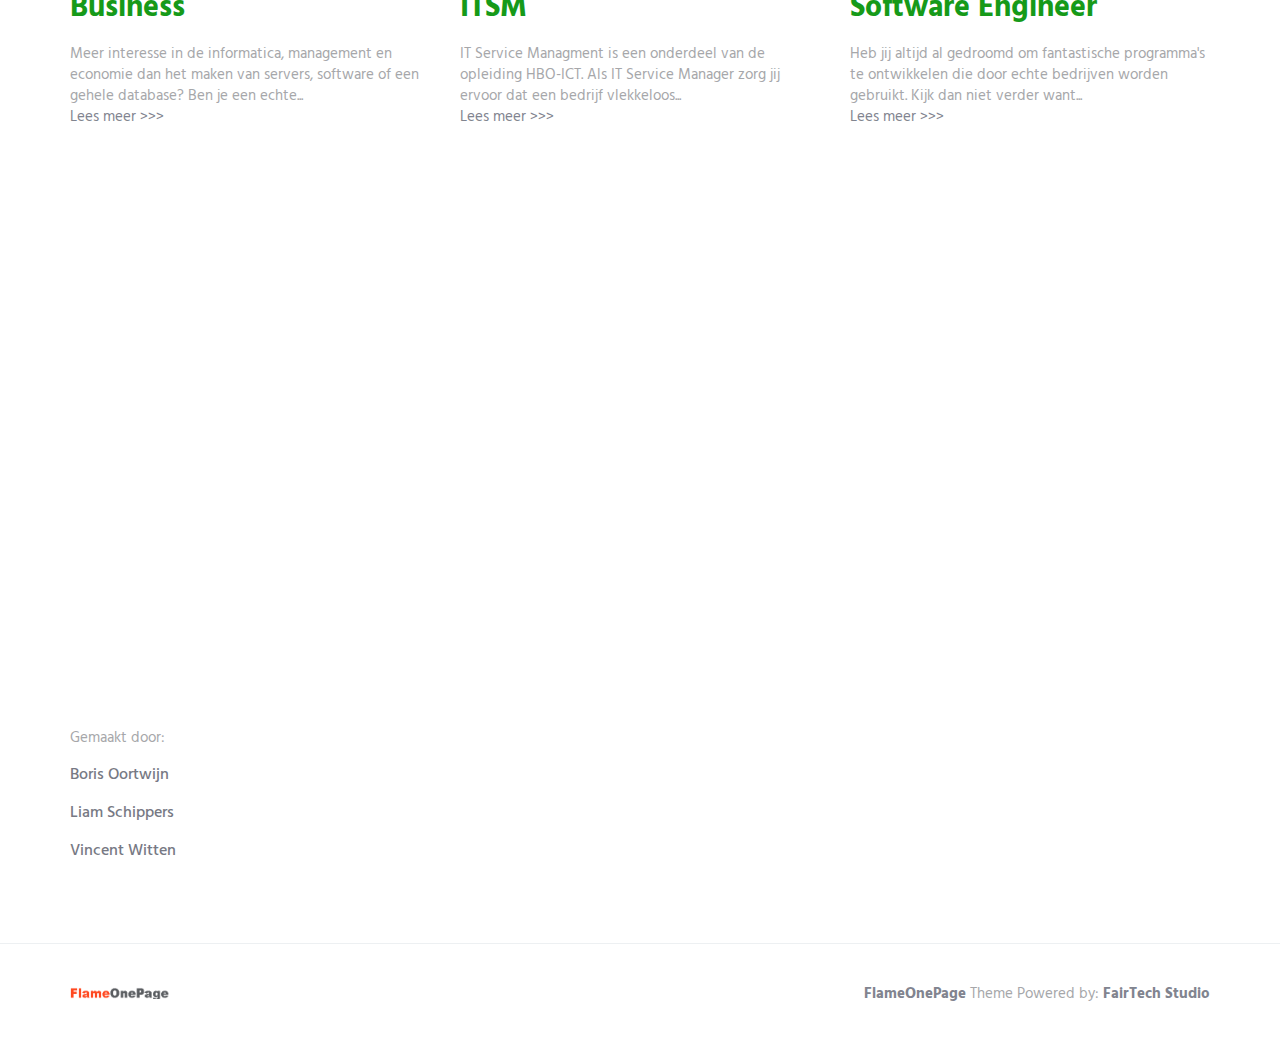
==== commit c6126d6f: "Extra pagina minoren" ====
--- a/index.html
+++ b/index.html
@@ -4,7 +4,7 @@
    
     <head>
         <meta charset="utf-8"/>
-        <title>Studie & Beroep</title>
+        <title>Home | Saxion HBO - ICT</title>
         <meta http-equiv="X-UA-Compatible" content="IE=edge">
         <meta content="width=device-width, initial-scale=1" name="viewport"/>
         <meta content="FlameOnePage freebie theme for web startups by FairTech SEO." name="description"/>
@@ -57,6 +57,7 @@
                                 <li class="js_nav-item nav-item"><a class="nav-item-child nav-item-hover" href="business.html">Business</a></li>
 								<li class="js_nav-item nav-item"><a class="nav-item-child nav-item-hover" href="ITSM.html">ITSM</a></li>
                                 <li class="js_nav-item nav-item"><a class="nav-item-child nav-item-hover" href="Software_engineer.html">Software Engineer</a></li>
+								<li class="js_nav-item nav-item"><a class="nav-item-child nav-item-hover" href="Minoren.html">Minoren</a></li>
                             </ul>
                         </div>
                     </div>
@@ -123,7 +124,7 @@
                         <div class="col-md-5 col-sm-5 md-margin-b-60">
                             <div class="margin-t-50 margin-b-30">
                                 <h2>HBO-ICT</h2>
-                                <p>Bij het HBO-ICT word je binnen een van de drie richting een brede kennis geleerd over het vakgebied. In het eerste halfjaar krijg je algemene kennis van alle drie de richtingen zodat je een weloverwoge keuze kunt maken voor waar je je zelf in wilt gaan specialiseren.</p>
+                                <p>Bij het HBO-ICT word je binnen een van de drie richting een brede kennis geleerd over het vakgebied. In het eerste halfjaar krijg je algemene kennis van alle drie de richtingen zodat je een weloverwogen keuze kunt maken voor waar je je zelf in wilt gaan specialiseren.</p>
                             </div>
                         </div>
                         <div class="col-md-5 col-sm-7 col-md-offset-2">
@@ -168,7 +169,7 @@
                                         </div>
                                         <div id="collapseThree" class="panel-collapse collapse" role="tabpanel" aria-labelledby="headingThree">
                                             <div class="panel-body">
-                                                Binnen het ICT zijn er heel veel verschillende soorten beroepen mogelijk, Ook wordt de banenmarkt voor iICTer's steeds groter.
+                                                Binnen het ICT zijn er heel veel verschillende soorten beroepen mogelijk, Ook wordt de banenmarkt voor ICTer's steeds groter.
                                             </div>
                                         </div>
                                     </div>
@@ -188,11 +189,7 @@
                     <div class="masonry-grid-item col-xs-12 col-sm-6 col-md-4 sm-margin-b-30">
                         <div class="margin-b-60">
                             <h2>Business</h2>
-<<<<<<< HEAD
                             <p>Meer interesse in de informatica, management en economie dan het maken van servers, software of een gehele database? Ben je een echte...</br><a class="green-links" href="Business.html">Lees meer >>></a></p>
-=======
-                            <p>Meer interesse in de informatica, management en economie dan het maken van servers, software of een gehele database? Ben je een echte teamspeler? Spreekt het voeren van veel gesprekken jou aan? Dan is de ICT-richting Business een goede keus. Hier leer je hoe je met klanten en het managementgebied goed communiceert om een organisatie te verbeteren.</br><a class="green-links" href="Business.html">Lees meer >>></a></p>
->>>>>>> 52087334224146994faf04804d9535cadb20a421
                         </div>
                         <img class="full-width img-responsive wow fadeInUp" src="img/500x500/01.jpg" alt="Portfolio Image" data-wow-duration=".3" data-wow-delay=".2s">
                     </div>
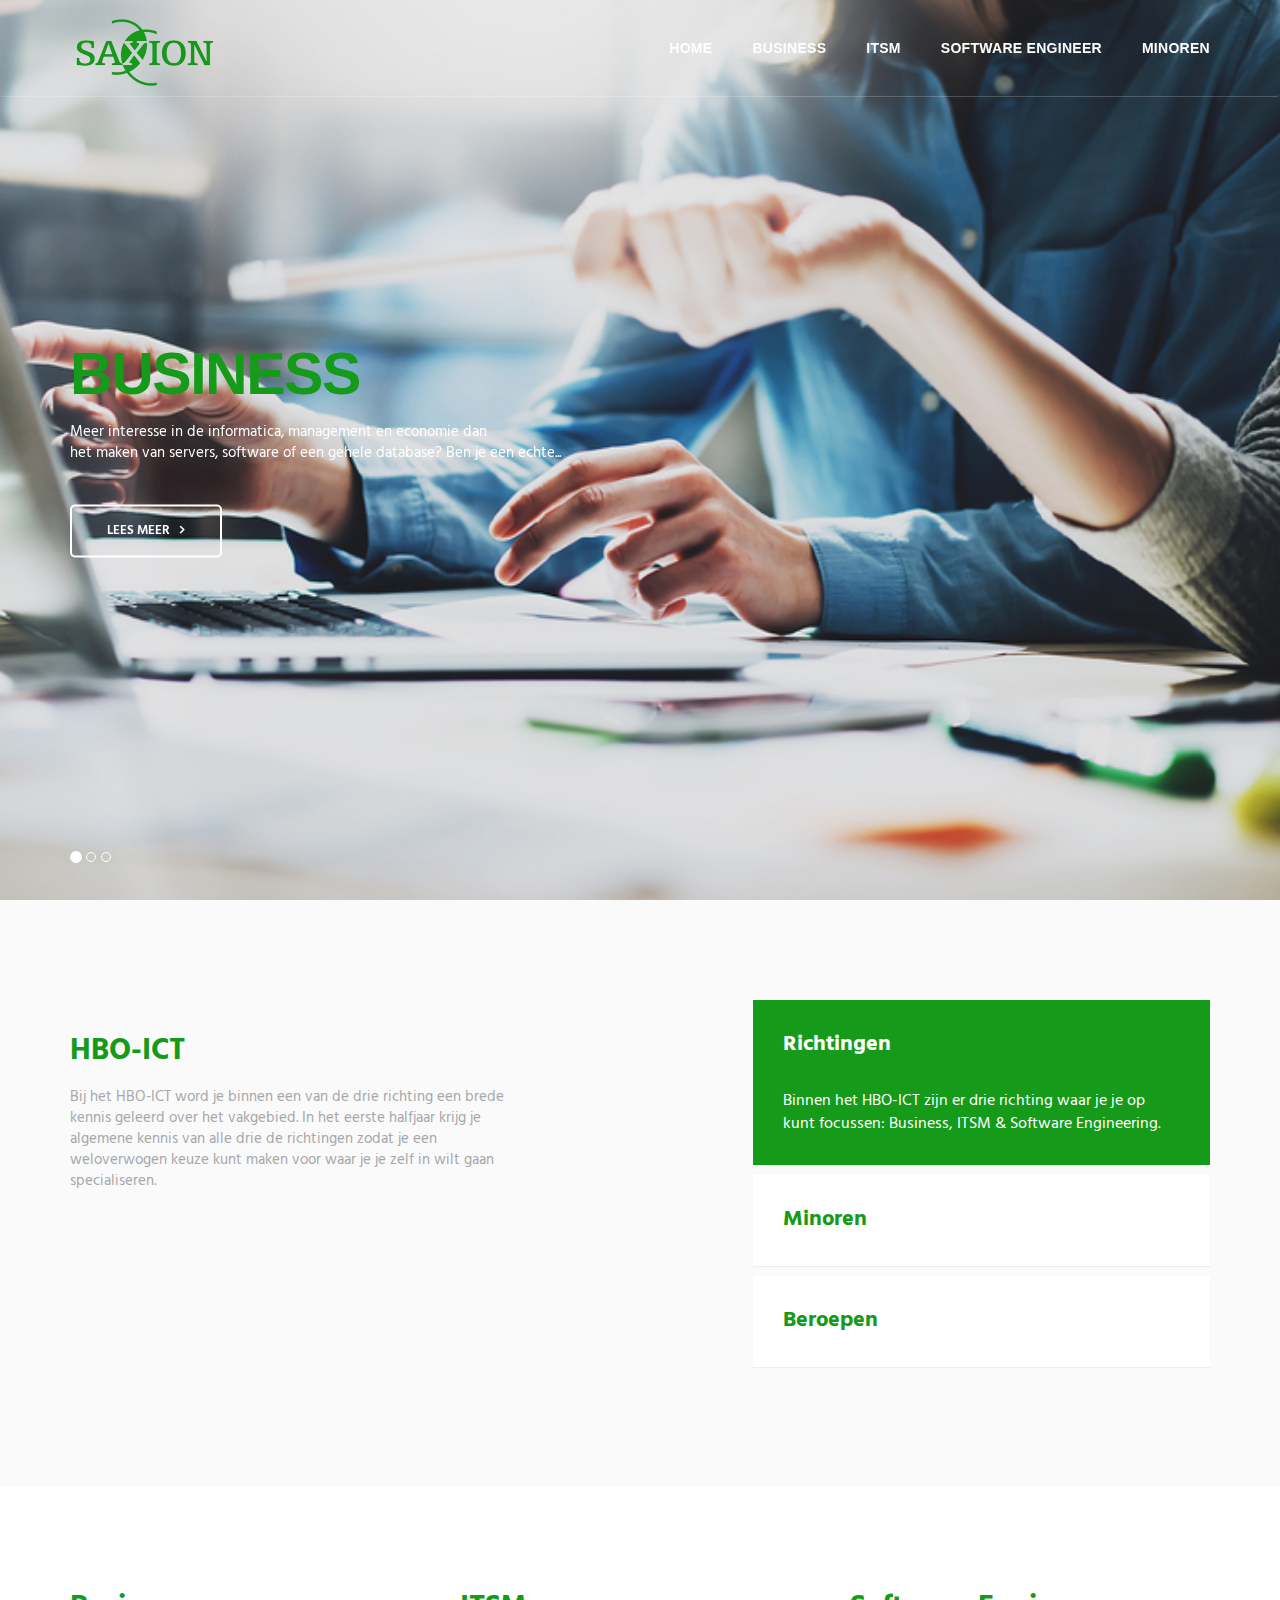
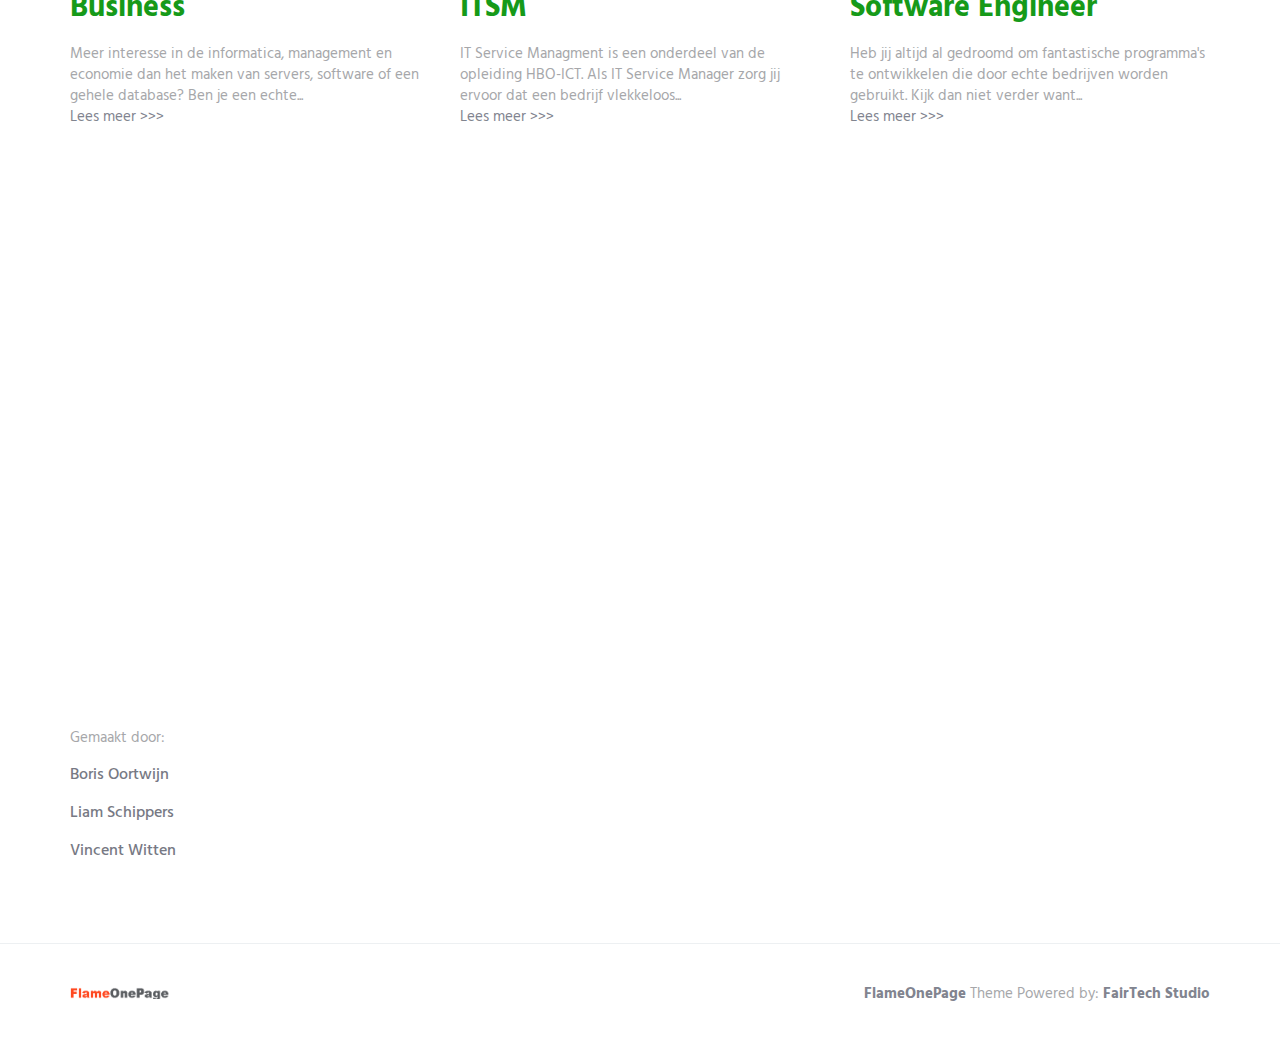
==== commit efb39276: "interviews op index aangepast naar minoren" ====
--- a/index.html
+++ b/index.html
@@ -149,13 +149,13 @@
                                         <div class="panel-heading" role="tab" id="headingTwo">
                                             <h4 class="panel-title">
                                                 <a class="collapsed panel-title-child" role="button" data-toggle="collapse" data-parent="#accordion" href="#collapseTwo" aria-expanded="false" aria-controls="collapseTwo">
-                                                    Interviews
+                                                    Minoren
                                                 </a>
                                             </h4>
                                         </div>
                                         <div id="collapseTwo" class="panel-collapse collapse" role="tabpanel" aria-labelledby="headingTwo">
                                             <div class="panel-body">
-                                                Voor dit project zijn er een aantal interviews gehouden over de verschilende richtingen met daadwerkelijk mensen uit het vakgebied.
+                                                In het Derde leerjaar kies je een minor. Bij een minor ga je inprinciepe voor een half jaar een andere opleiding doen binnen het saxion of andere isntelling, binnen of buitenland.
                                             </div>
                                         </div>
                                     </div>
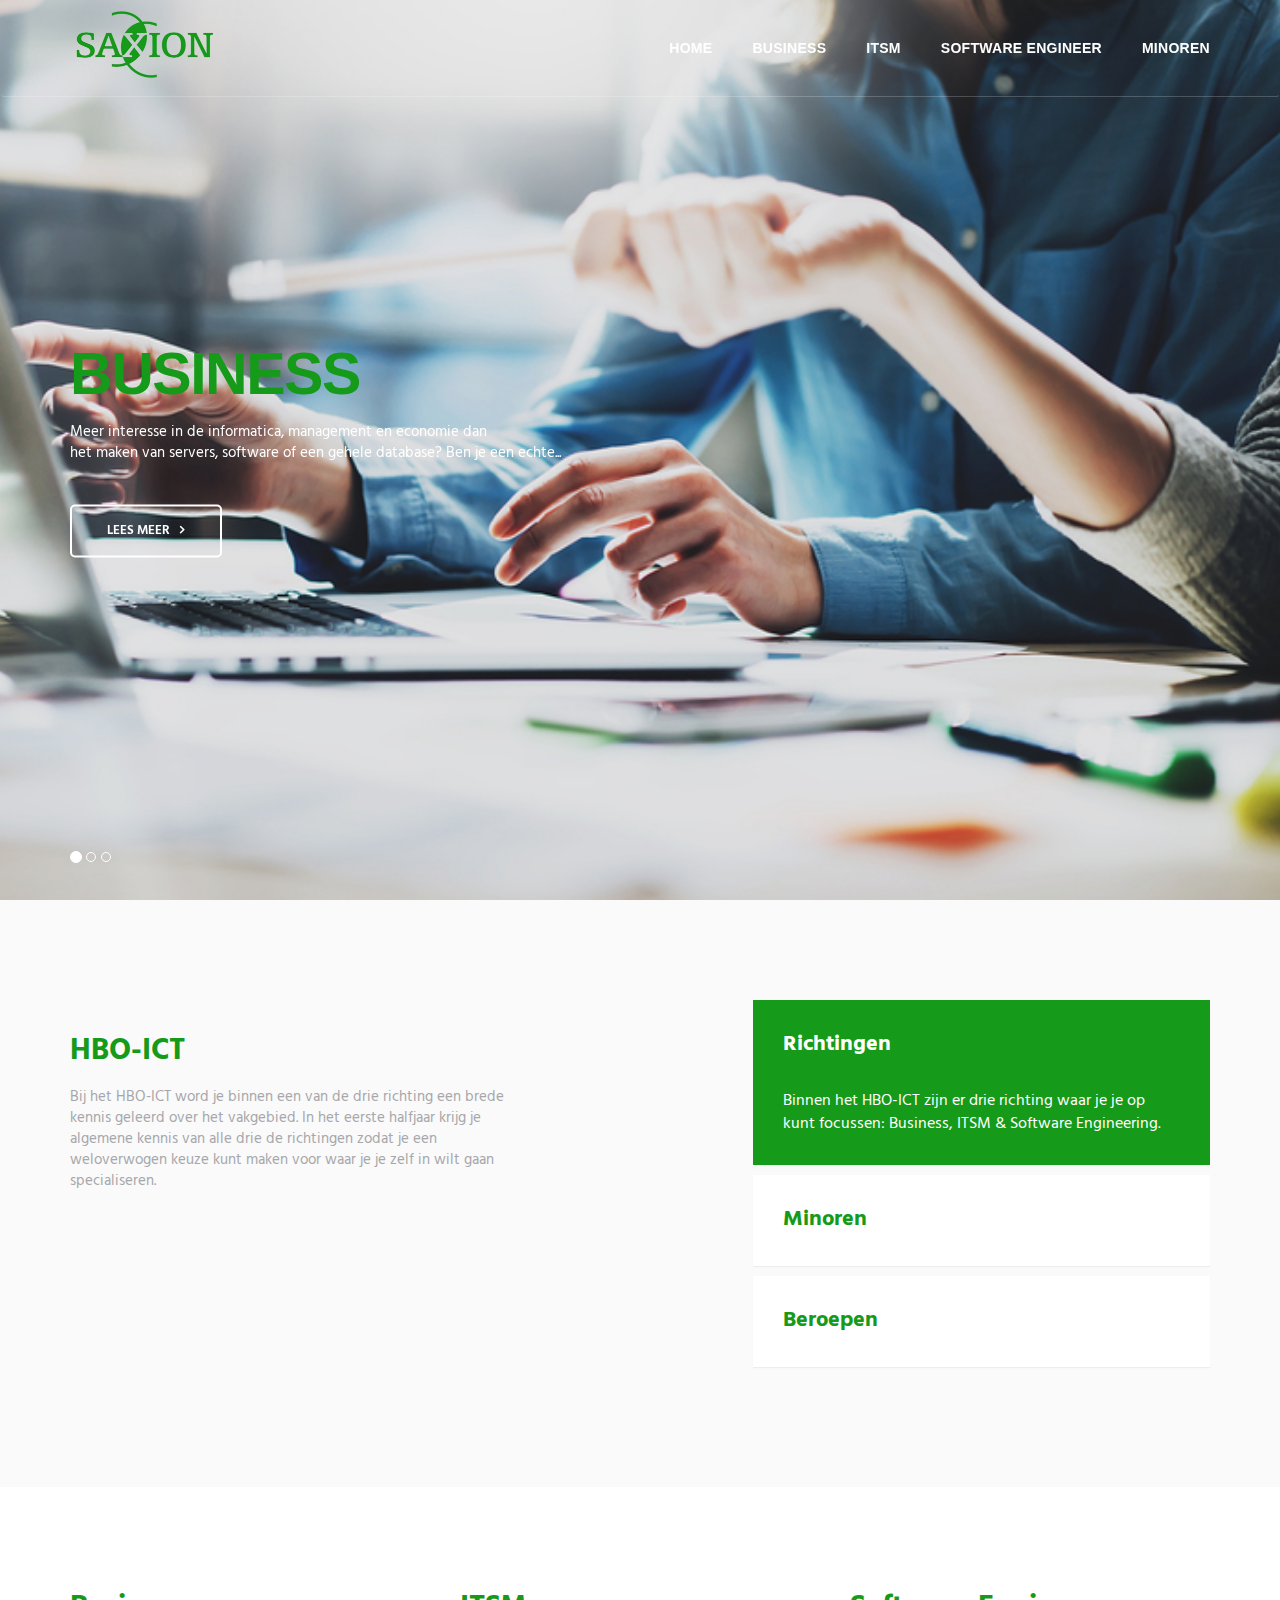
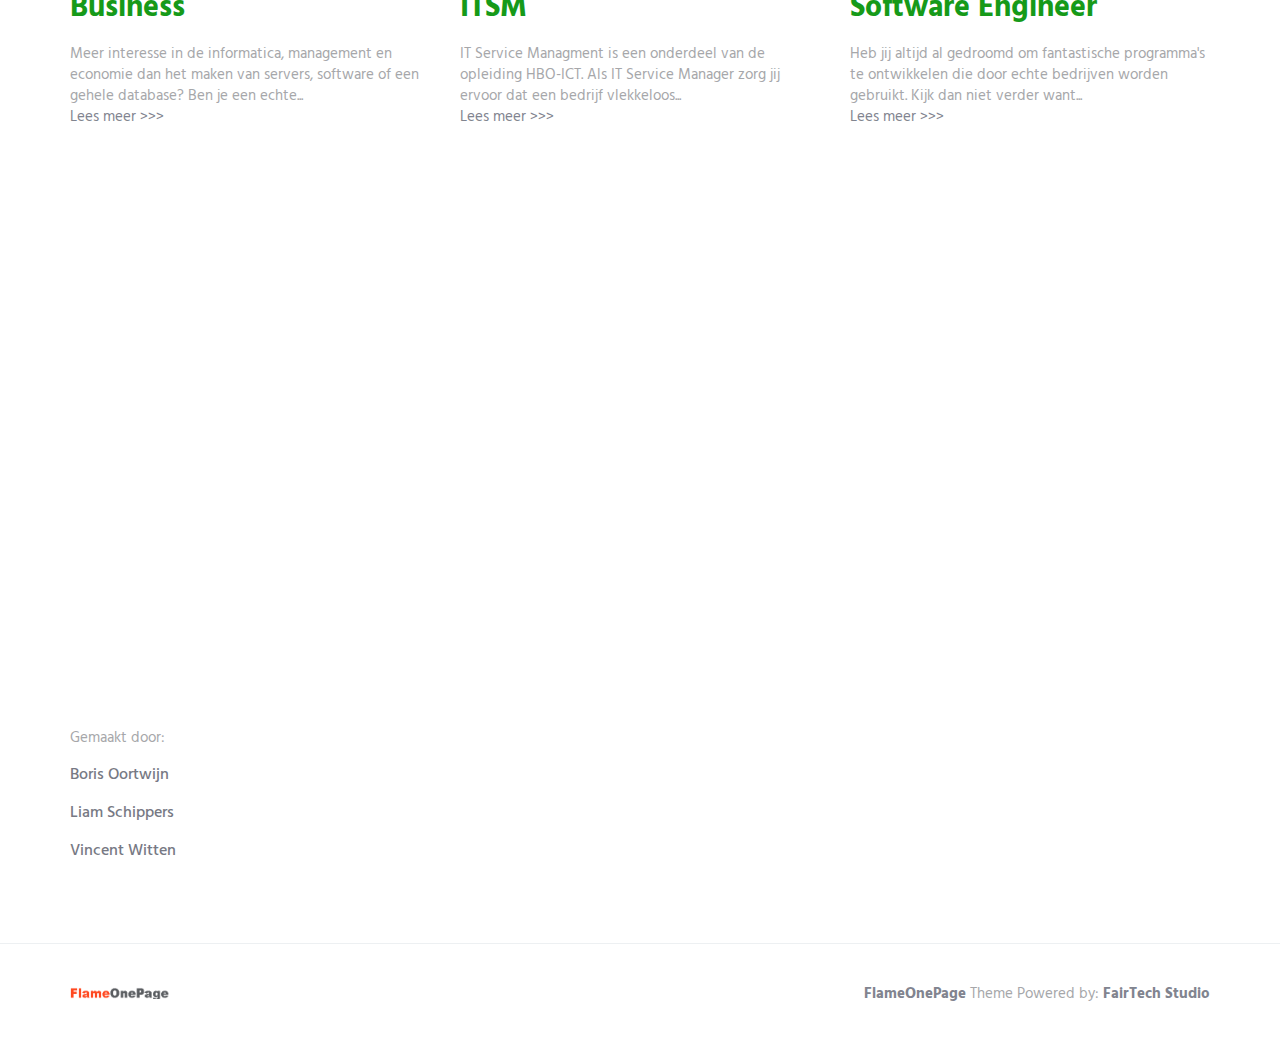
==== commit be51c249: "logo iets beter in de header gezet" ====
--- a/index.html
+++ b/index.html
@@ -35,8 +35,8 @@
 
                           <div class="logo">
                             <a class="logo-wrap" href="#body">
-                                <img class="logo-img logo-img-main" src="img/saxion-logo.png" alt="FlameOnePage Logo" style="height:auto%;width:100%;">
-                                <img class="logo-img logo-img-active" src="img/saxion-logo.png" alt="FlameOnePage Dark Logo" style="height:auto%;width:100%;">
+                                <img class="logo-img logo-img-main" src="img/saxion-logo.png" alt="FlameOnePage Logo" style="height:auto%;width:100%;margin-top: -8px;">
+                                <img class="logo-img logo-img-active" src="img/saxion-logo.png" alt="FlameOnePage Dark Logo" style="height:auto%;width:100%;margin-top: -8px;">
                             </a>
                         </div>
                     </div>
--- a/css/style.css
+++ b/css/style.css
@@ -36,4 +36,12 @@
 
 .hidden-slider-dot .carousel-indicators .active {
     visibility: hidden;
+}
+
+.whitelink {
+	color: white;
+}
+
+.whitelink:hover {
+	color: #81848f;
 }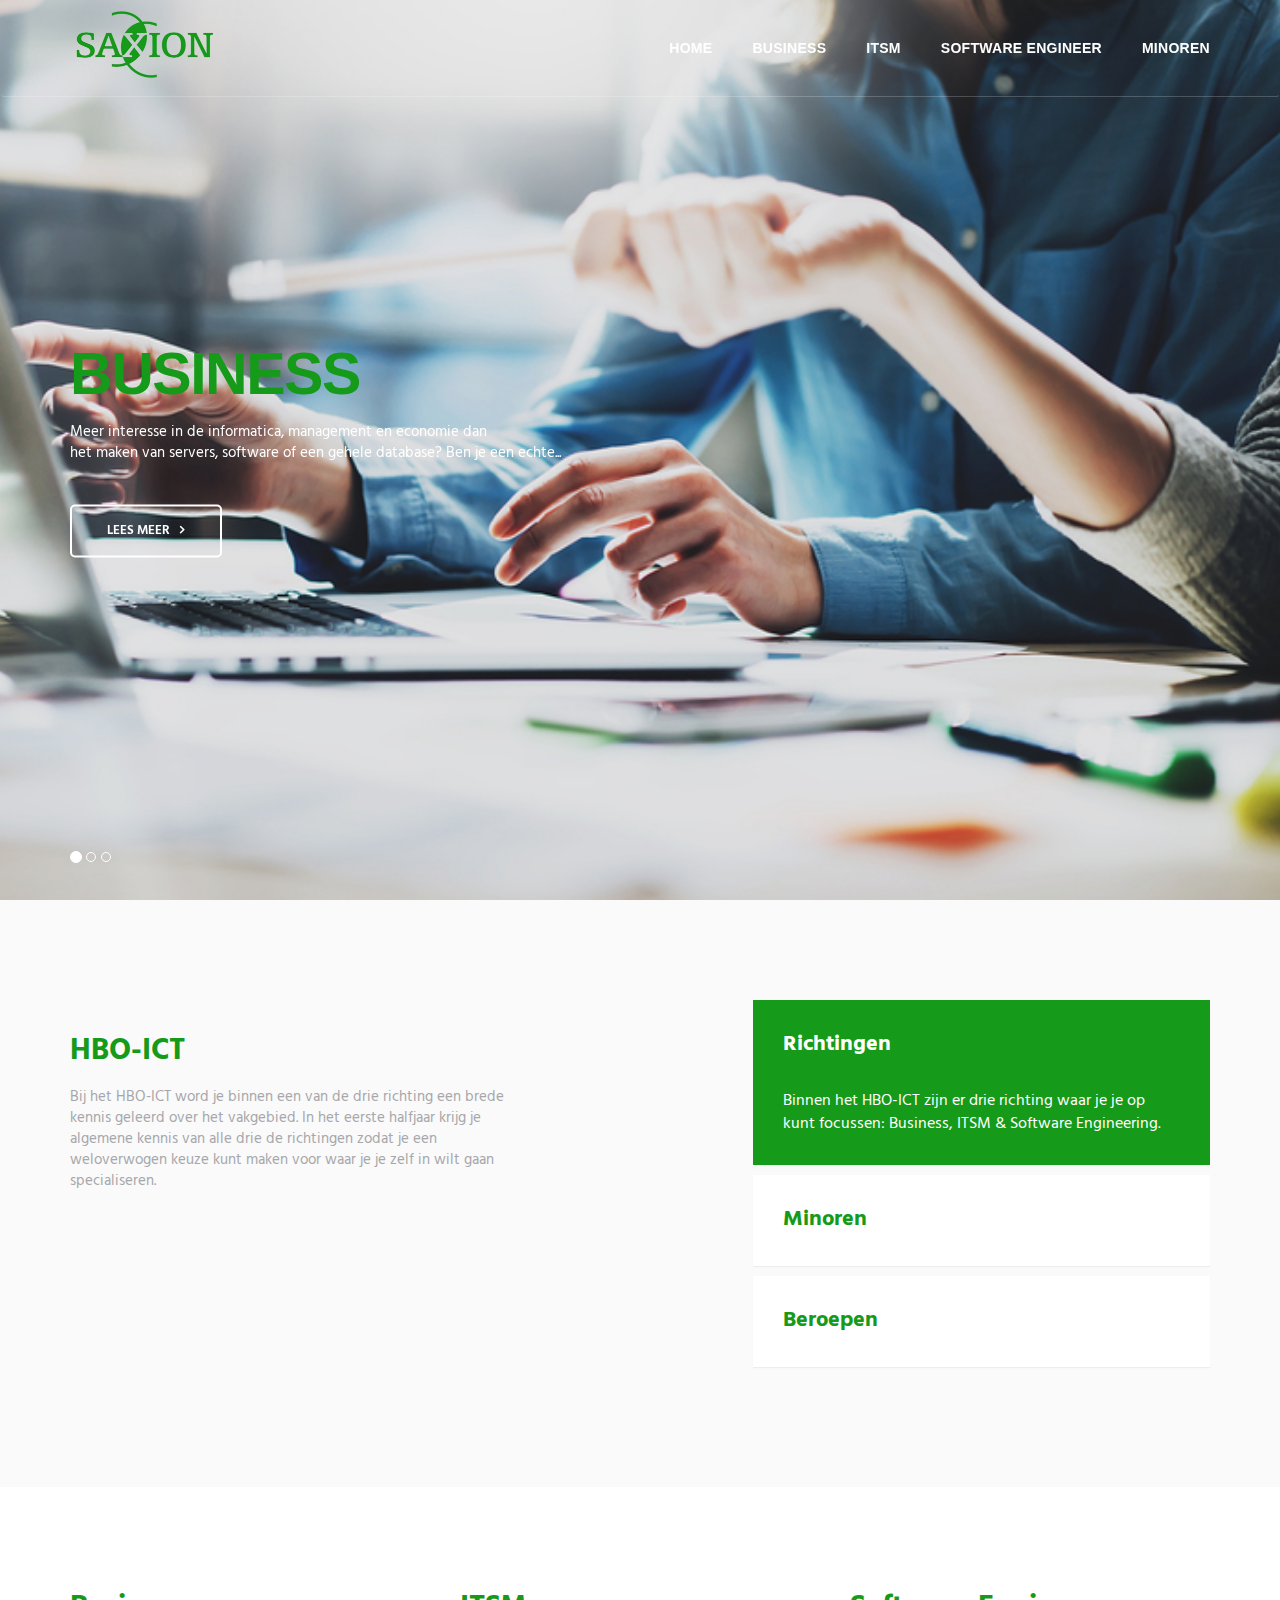
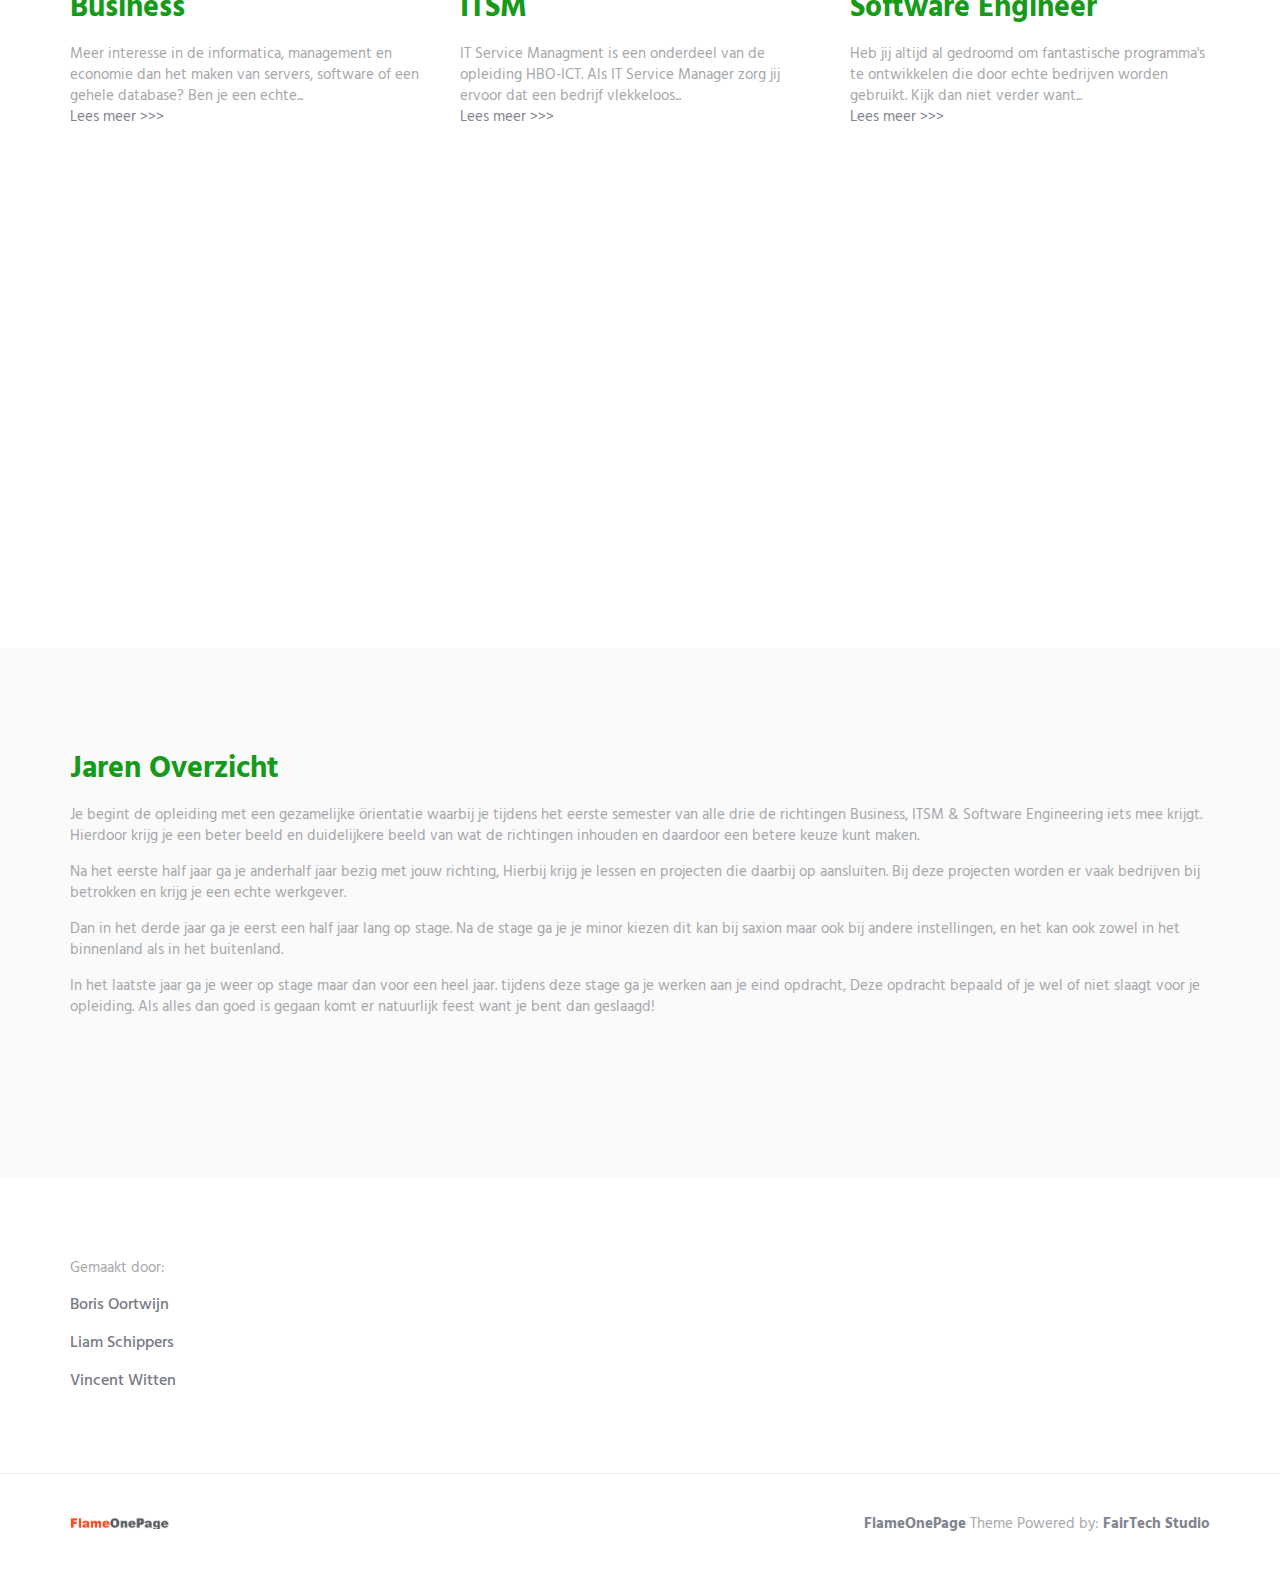
==== commit 12a3f83e: "jarenoverzicht" ====
--- a/index.html
+++ b/index.html
@@ -210,6 +210,37 @@
 				</div>
                 <!-- End Masonry Grid -->
             </div>
+			
+			<div class="bg-color-sky-light">
+				<div class="content-lg container">
+					<!-- Masonry Grid -->
+					<div class="masonry-grid row">
+						<div class="masonry-grid-sizer col-xs-6 col-sm-6 col-md-1"></div>
+						<div class="masonry-grid-item col-xs-12 col-sm-12 col-md-12 sm-margin-b-30">
+							<div class="margin-b-60">
+								<h2>Jaren Overzicht</h2>
+								<p>Je begint de opleiding met een gezamelijke örientatie waarbij je tijdens het eerste semester van
+								alle drie de richtingen Business, ITSM & Software Engineering iets mee krijgt.
+								Hierdoor krijg je een beter beeld en duidelijkere beeld van wat de richtingen inhouden en daardoor een betere keuze kunt maken.</p>
+								<p>
+								Na het eerste half jaar ga je anderhalf jaar bezig met jouw richting, Hierbij krijg je lessen en projecten die daarbij op aansluiten.
+								Bij deze projecten worden er vaak bedrijven bij betrokken en krijg je een echte werkgever.
+								</p>
+								<p>
+								Dan in het derde jaar ga je eerst een half jaar lang op stage. Na de stage ga je je minor kiezen dit kan bij saxion maar ook bij andere
+								instellingen, en het kan ook zowel in het binnenland als in het buitenland.
+								</p>
+								<p>
+								In het laatste jaar ga je weer op stage maar dan voor een heel jaar. tijdens deze stage ga je werken aan je eind opdracht, Deze
+								opdracht bepaald of je wel of niet slaagt voor je opleiding. Als alles dan goed is gegaan komt er natuurlijk feest want je bent dan geslaagd!
+								</p>
+							</div>
+						</div>
+					</div>
+					<!-- End Masonry Grid -->
+				</div>
+			</div>
+			
         </div>
         <!-- End About -->
 
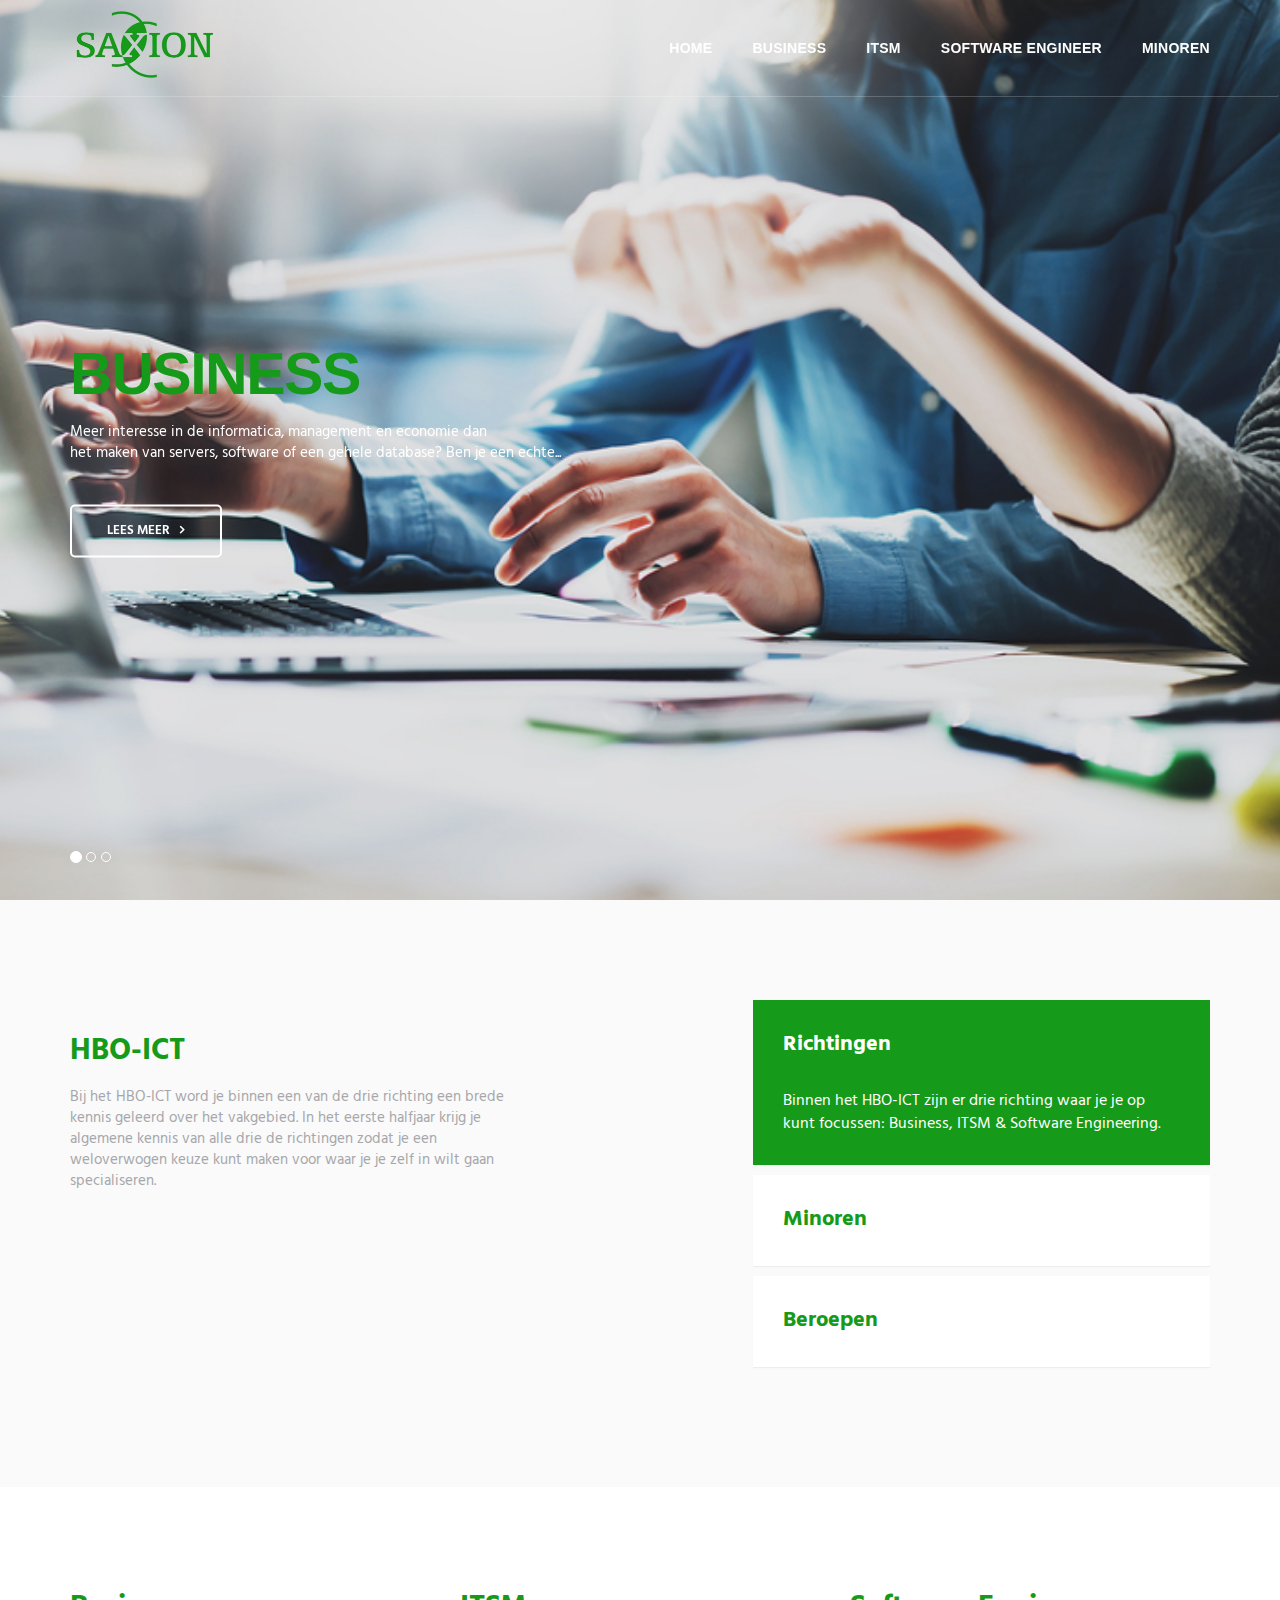
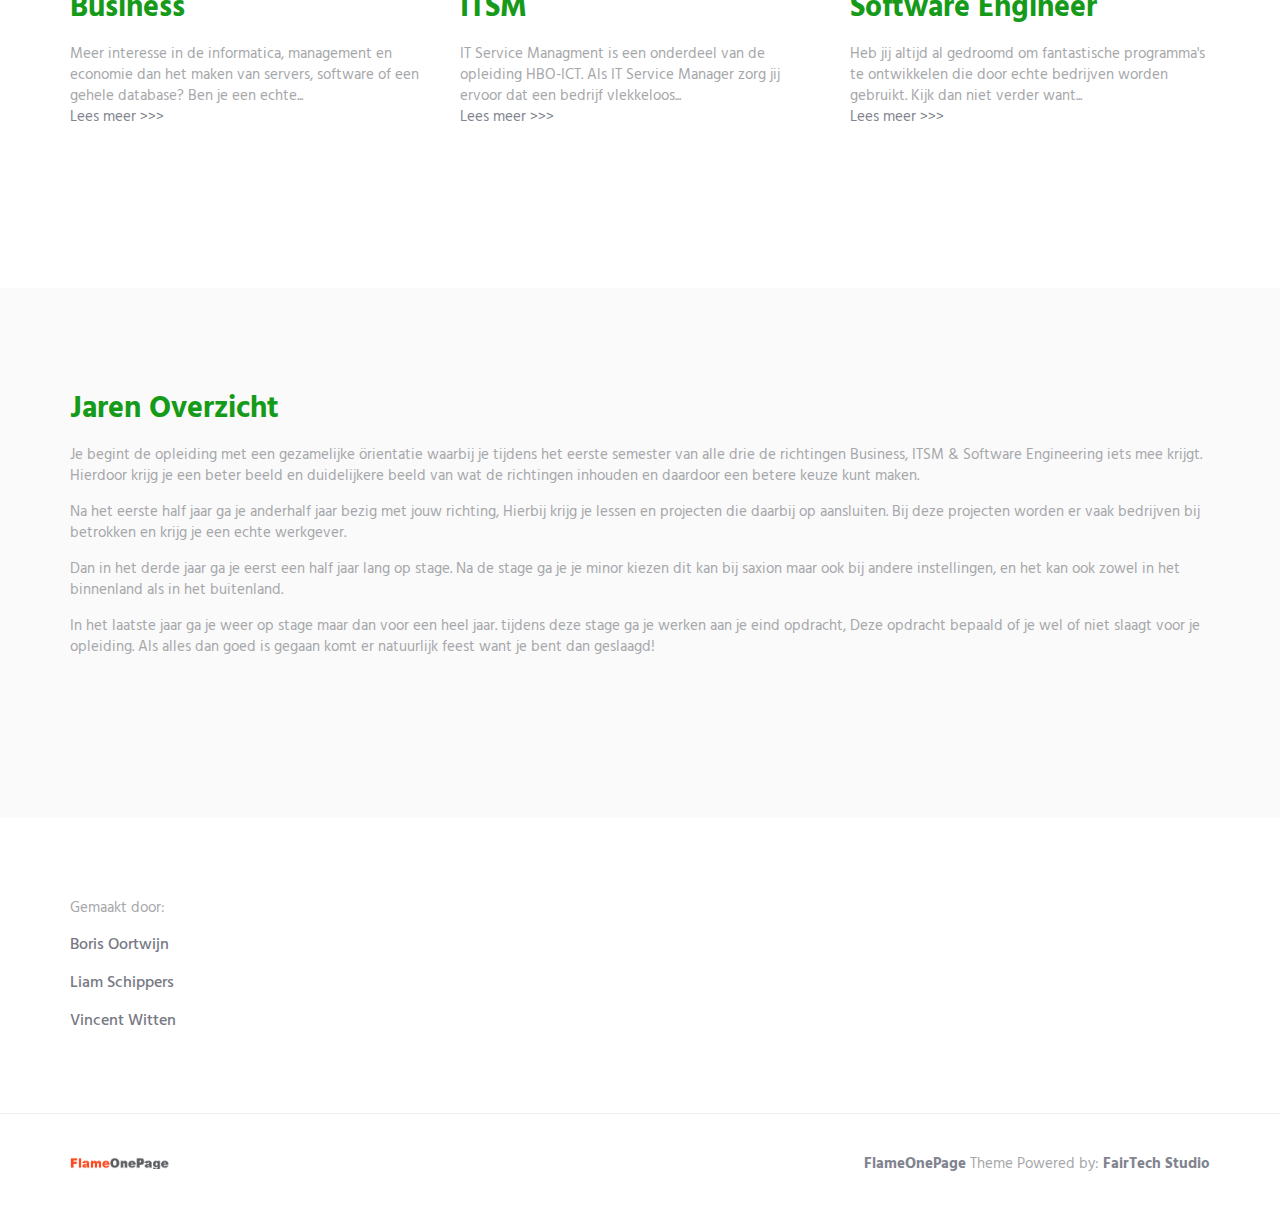
==== commit e8fc9288: "afbeeldingen verwijderd uit de home p[agina bij de drie richtingen." ====
--- a/index.html
+++ b/index.html
@@ -191,21 +191,18 @@
                             <h2>Business</h2>
                             <p>Meer interesse in de informatica, management en economie dan het maken van servers, software of een gehele database? Ben je een echte...</br><a class="green-links" href="Business.html">Lees meer >>></a></p>
                         </div>
-                        <img class="full-width img-responsive wow fadeInUp" src="img/500x500/01.jpg" alt="Portfolio Image" data-wow-duration=".3" data-wow-delay=".2s">
                     </div>
                     <div class="masonry-grid-item col-xs-12 col-sm-6 col-md-4">
                         <div class="margin-b-60">
                           <h2>ITSM</h2>
                           <p>IT Service Managment is een onderdeel van de opleiding HBO-ICT. Als IT Service Manager zorg jij ervoor dat een bedrijf vlekkeloos...</br><a class="green-links" href="ITSM.html">Lees meer >>></a></p>  
                         </div>
-						 <img class="full-width img-responsive wow fadeInUp" src="img/500x500/02.jpg" alt="Portfolio Image" data-wow-duration=".3" data-wow-delay=".3s">
                     </div>
                     <div class="masonry-grid-item col-xs-12 col-sm-6 col-md-4">
                         <div class="margin-t-60 margin-b-60">
                             <h2>Software Engineer</h2>
                             <p>Heb jij altijd al gedroomd om fantastische programma's te ontwikkelen die door echte bedrijven worden gebruikt. Kijk dan niet verder want...</br><a class="green-links" href="Software_engineer.html">Lees meer >>></a></p>
                         </div>
-                        <img class="full-width img-responsive wow fadeInUp" src="img/500x500/03.jpg" alt="Portfolio Image" data-wow-duration=".3" data-wow-delay=".4s">
                     </div>
 				</div>
                 <!-- End Masonry Grid -->
--- a/css/style.css
+++ b/css/style.css
@@ -44,4 +44,28 @@
 
 .whitelink:hover {
 	color: #81848f;
+}
+
+table {
+	width: 100%;
+}
+
+td {
+	width: 25%;
+}
+
+.differentTable, .differentTable td{
+   border-color: black !important;
+}
+
+.table td{
+    border: grey solid 1px !important;
+}
+
+.table th{
+    border: grey solid 1px !important;
+}
+
+.table > tbody > tr > td {
+     vertical-align: middle;
 }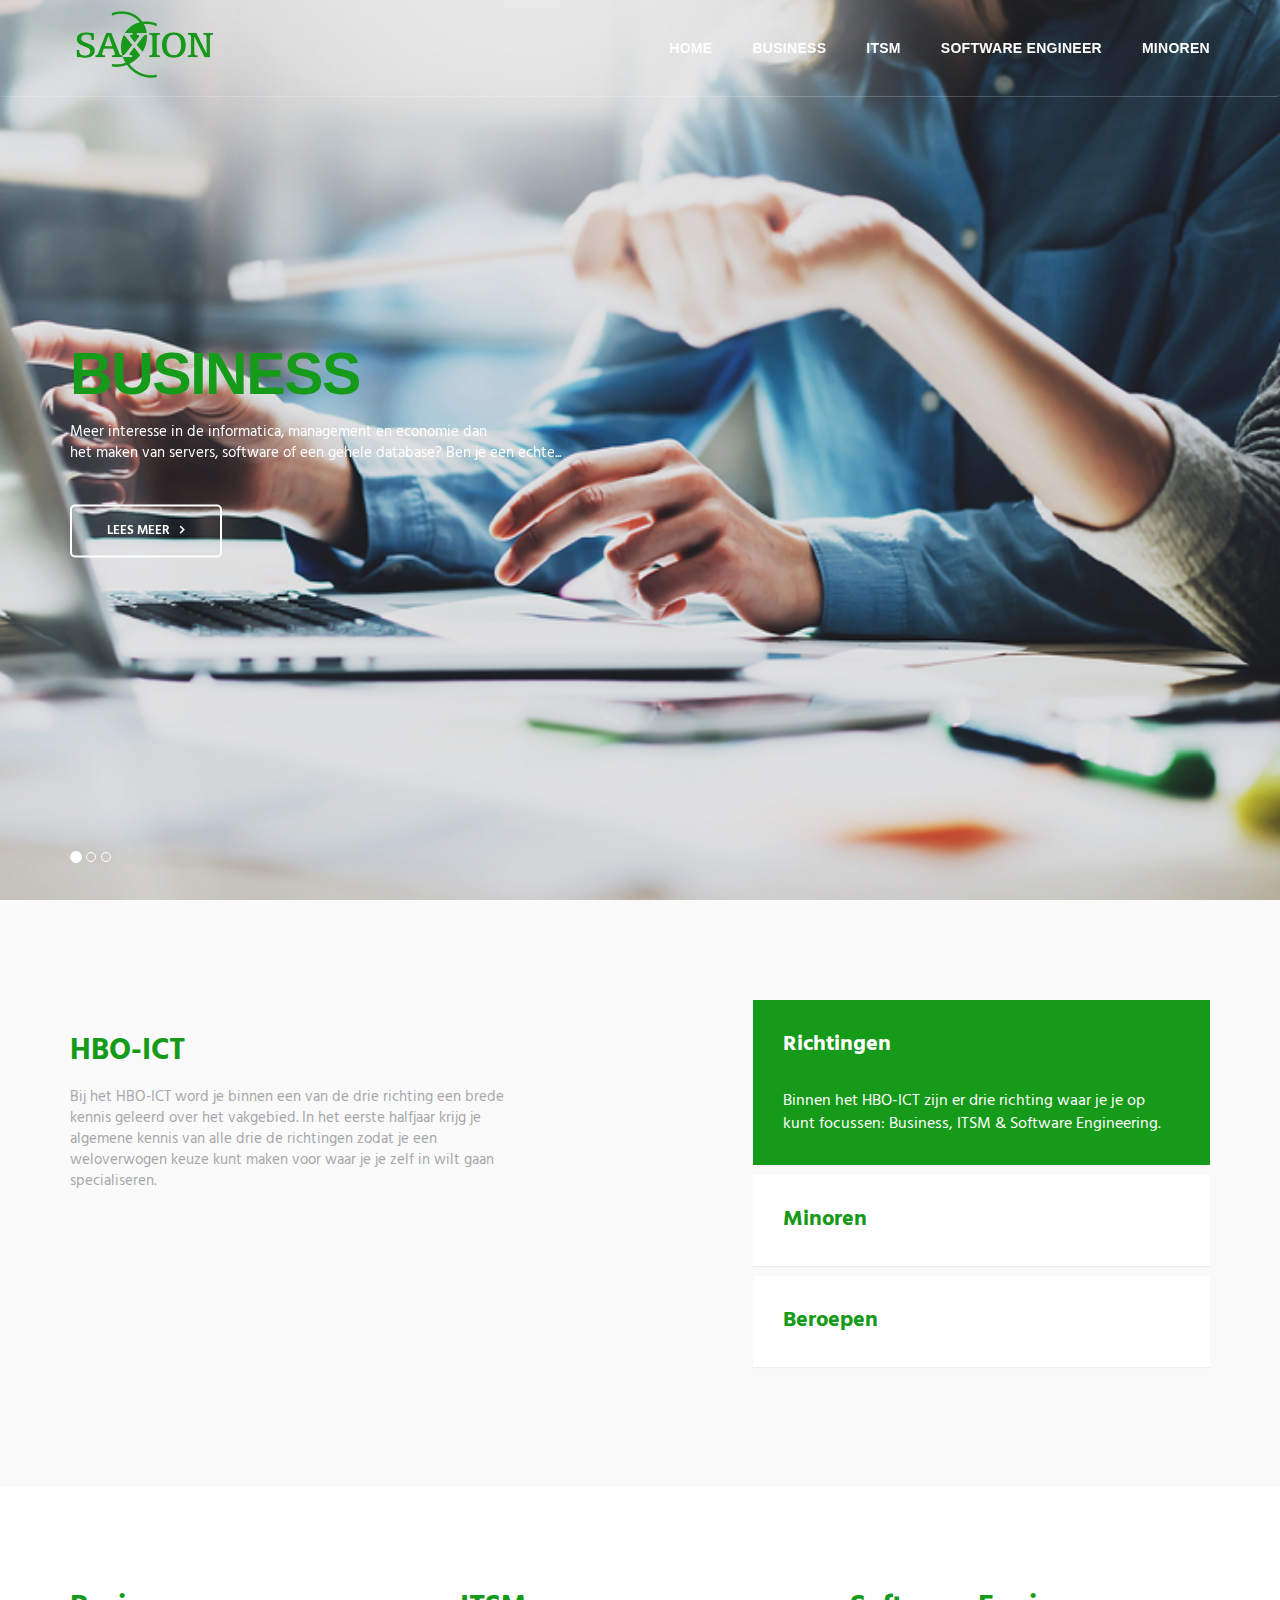
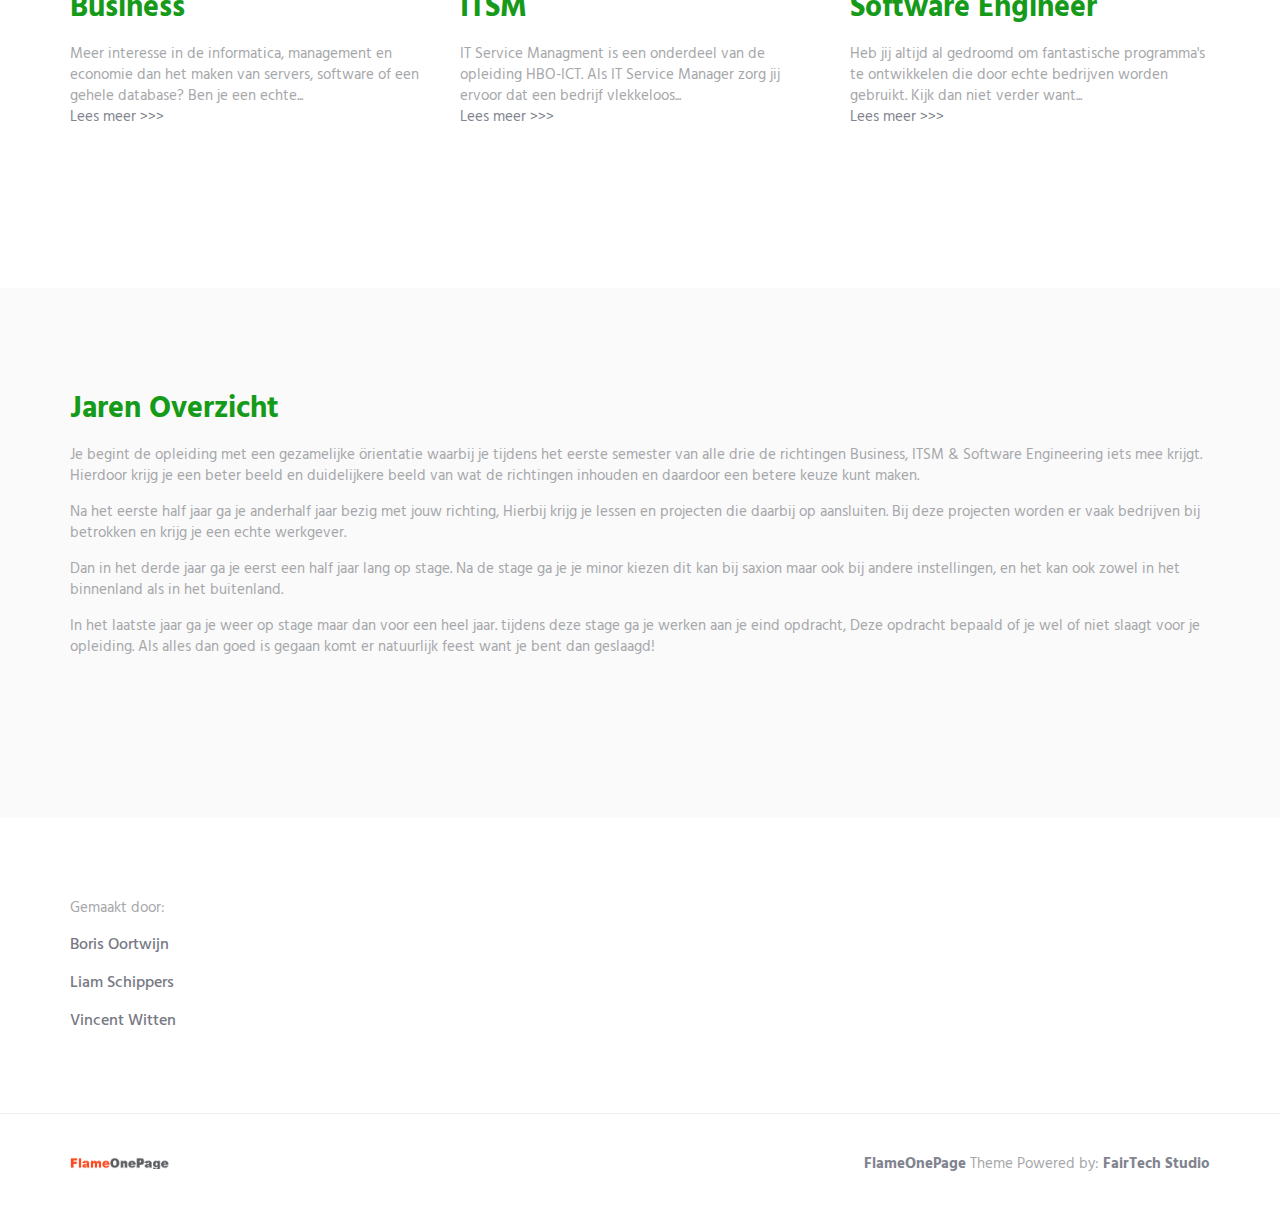
==== commit ee8fc337: "Minoren en link aangepast" ====
--- a/index.html
+++ b/index.html
@@ -155,8 +155,9 @@
                                         </div>
                                         <div id="collapseTwo" class="panel-collapse collapse" role="tabpanel" aria-labelledby="headingTwo">
                                             <div class="panel-body">
-                                                In het Derde leerjaar kies je een minor. Bij een minor ga je inprinciepe voor een half jaar een andere opleiding doen binnen het saxion of andere isntelling, binnen of buitenland.
-                                            </div>
+                                                In het Derde leerjaar kies je een minor. Bij een minor ga je inprinciepe voor een half jaar een andere opleiding doen binnen het saxion of andere isntelling, binnen of buitenland.<br>
+												<a class="whitelink" href="Minoren.html">Lees meer >>></a>
+											</div>
                                         </div>
                                     </div>
                                     <div class="panel panel-default">
--- a/css/style.css
+++ b/css/style.css
@@ -68,4 +68,8 @@
 
 .table > tbody > tr > td {
      vertical-align: middle;
+}
+
+.blackword {
+	color: black;
 }